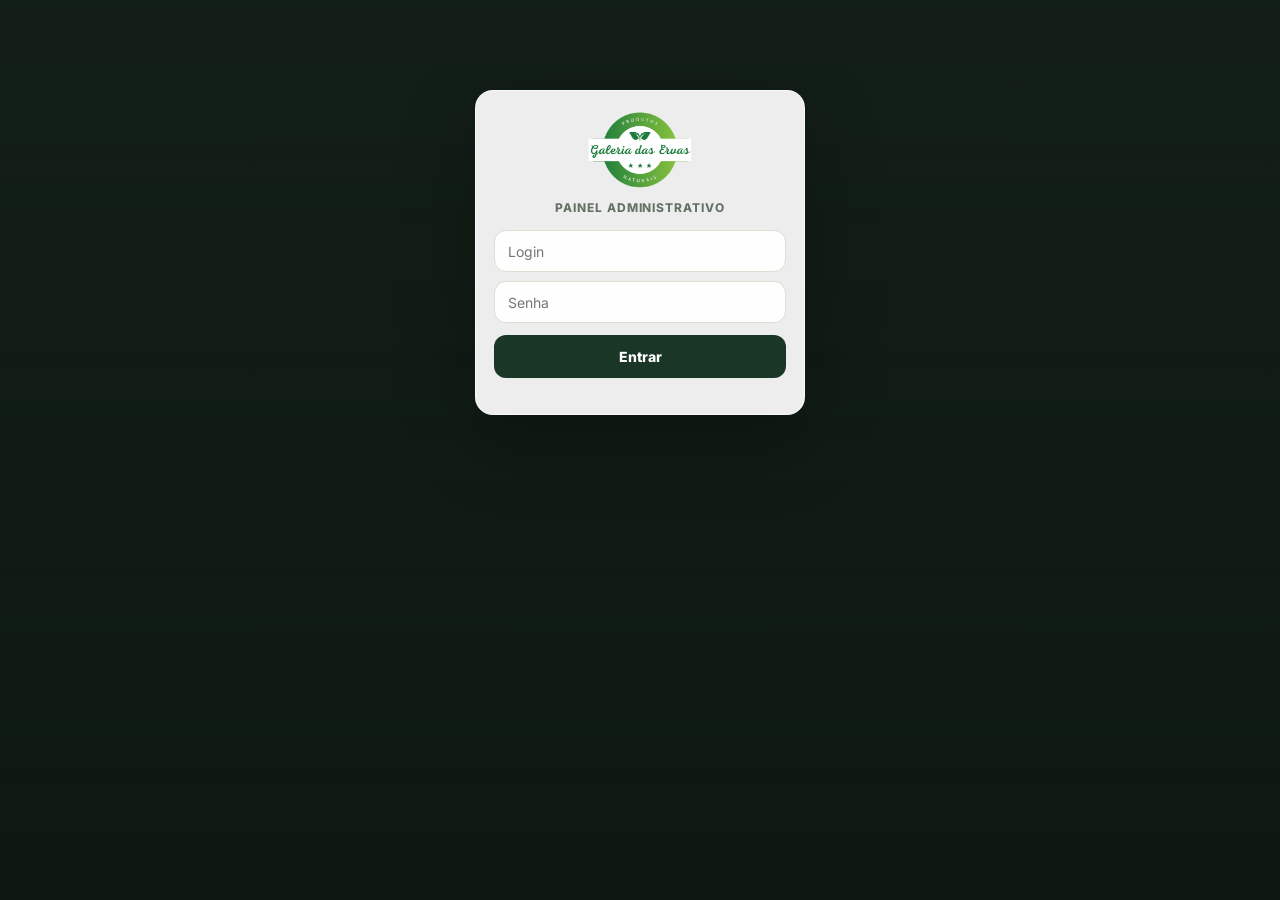
==== apps-script/Index.html @ d953ea5b "Transforma editores do painel em modais" ====
<!doctype html>
<html lang="pt-BR">
<head>
  <meta charset="utf-8">
  <meta name="viewport" content="width=device-width,initial-scale=1,viewport-fit=cover">
  <title>Painel | Galeria das Ervas</title>
  <script>
    (function(){
      var ua = navigator.userAgent || '';
      var viewport = window.visualViewport && window.visualViewport.width;
      var width = Math.min(viewport || 9999, window.outerWidth || 9999, screen.width || 9999, window.innerWidth || 9999, document.documentElement.clientWidth || 9999);
      var touch = navigator.maxTouchPoints > 0 || (window.matchMedia && window.matchMedia('(pointer: coarse)').matches);
      if (width && width < 9999) {
        document.documentElement.style.setProperty('--admin-vw', Math.floor(width) + 'px');
      }
      if (width <= 900 || touch || /Android|iPhone|iPad|iPod|Mobile/i.test(ua)) {
        document.documentElement.classList.add('mobile-admin');
      }
    })();
  </script>
  
  <style>
    @import url('https://fonts.googleapis.com/css2?family=Inter:wght@400;500;600;700;800;900&display=swap');

    :root{
      --bg:#f4f7f1;
      --surface:#ffffff;
      --surface-2:#f9fbf6;
      --ink:#17241c;
      --muted:#748071;
      --line:#e7ece2;
      --green:#98ff4d;
      --green-2:#b9ff73;
      --green-dark:#193626;
      --green-soft:#efffe4;
      --danger:#d2483f;
      --warning:#8a6418;
      --gold:#b98f23;
      --radius:26px;
      --radius-sm:18px;
      --shadow:0 22px 70px rgba(23,36,28,.08);
      --soft-shadow:0 12px 34px rgba(23,36,28,.06);
      --sidebar:248px;
    }

    *{box-sizing:border-box}
    html{scroll-behavior:smooth}
    body{
      margin:0;
      min-height:100vh;
      font-family:Inter,Arial,sans-serif;
      background:
        radial-gradient(circle at top right, rgba(152,255,77,.22), transparent 30vw),
        linear-gradient(120deg,#f7faf4 0%,#eef4eb 100%);
      color:var(--ink);
      -webkit-font-smoothing:antialiased;
    }
    button,input,textarea,select{font:inherit}
    a{color:inherit}
    .hidden{display:none!important}
    .wrap{width:min(1480px,100%);margin:0 auto;padding:20px 28px}
    .muted,.help{color:var(--muted)}
    .help{font-size:12px;line-height:1.4;margin-top:6px}
    .eyebrow{margin:0 0 6px;color:var(--muted);font-size:12px;font-weight:900;letter-spacing:.12em;text-transform:uppercase}

    .hero{
      position:sticky;
      top:0;
      z-index:40;
      background:rgba(244,247,241,.78);
      backdrop-filter:blur(18px);
      border-bottom:1px solid rgba(231,236,226,.7);
    }
    .brandbar{
      display:grid;
      grid-template-columns:var(--sidebar) 1fr;
      align-items:center;
      gap:28px;
    }
    .brand{display:flex;align-items:center;gap:14px}
    .brand-mark{
      width:132px;height:70px;display:flex;align-items:center;position:relative;
    }
    .brand-mark img{max-width:132px;max-height:70px;object-fit:contain}
    .brand-fallback{display:none;font-weight:900;color:var(--green-dark)}
    .brand p{margin:0;color:var(--muted);font-size:12px;font-weight:900;text-transform:uppercase;letter-spacing:.13em}

    .mobile-admin-nav{display:flex;justify-content:flex-end}
    .mobile-menu-toggle{
      display:none;border:0;background:var(--surface);width:48px;height:48px;border-radius:18px;
      align-items:center;justify-content:center;flex-direction:column;gap:5px;box-shadow:var(--soft-shadow);cursor:pointer;
    }
    .mobile-menu-toggle span{width:22px;height:2px;background:var(--green-dark);border-radius:99px;transition:.2s}

    .panel{
      display:grid;
      grid-template-columns:var(--sidebar) minmax(0,1fr);
      gap:28px;
      align-items:start;
    }
    .sidebar{
      position:sticky;
      top:112px;
      min-height:calc(100vh - 132px);
      background:rgba(255,255,255,.78);
      backdrop-filter:blur(18px);
      border:1px solid var(--line);
      border-radius:30px;
      padding:16px;
      box-shadow:var(--soft-shadow);
      display:flex;
      flex-direction:column;
      gap:6px;
    }
    .sidebar:before{
      content:"Menu";
      padding:10px 12px 8px;
      color:var(--muted);
      font-size:11px;
      font-weight:900;
      letter-spacing:.13em;
      text-transform:uppercase;
    }
    .tab{
      width:100%;
      border:0;
      background:transparent;
      color:#69746c;
      text-align:left;
      border-radius:999px;
      padding:14px 16px;
      cursor:pointer;
      font-weight:750;
      display:flex;
      align-items:center;
      gap:12px;
      transition:.18s ease;
    }
    .tab:before{
      content:"";
      width:22px;height:22px;border:1.5px solid currentColor;border-radius:8px;
      opacity:.72;display:block;flex:0 0 auto;
    }
    .tab:hover{background:#f5f8f1;color:var(--green-dark)}
    .tab.active{
      background:linear-gradient(135deg,var(--green),var(--green-2));
      color:#142419;
      box-shadow:0 12px 30px rgba(152,255,77,.24);
    }
    .tab small{margin-left:auto;font-size:12px;font-weight:900;opacity:.7}

    .content{min-width:0}
    .card{
      background:rgba(255,255,255,.84);
      border:1px solid var(--line);
      border-radius:var(--radius);
      padding:28px;
      box-shadow:var(--shadow);
      margin-bottom:22px;
      overflow:hidden;
    }
    #loading h2{margin:0 0 8px;font-size:26px}
    #loading p{margin:0}
    .section-head{
      display:flex;
      justify-content:space-between;
      align-items:flex-start;
      gap:20px;
      margin-bottom:22px;
    }
    .section-head h2{
      margin:0;
      font-size:30px;
      letter-spacing:-.04em;
      line-height:1;
      color:var(--ink);
      font-weight:850;
    }
    .section-head p{margin:8px 0 0;color:var(--muted);line-height:1.5;font-size:14px;max-width:620px}

    .notice{
      background:linear-gradient(135deg,var(--green-soft),#fff);
      border:1px solid #dff4cf;
      color:#35513b;
      border-radius:22px;
      padding:16px 18px;
      margin-bottom:18px;
      font-weight:650;
      line-height:1.45;
    }
    .dash{
      display:grid;
      grid-template-columns:repeat(4,minmax(0,1fr));
      gap:14px;
    }
    .metric{
      position:relative;
      background:linear-gradient(180deg,#fff,#fbfcf8);
      border:1px solid var(--line);
      border-radius:24px;
      padding:22px;
      min-height:142px;
      box-shadow:var(--soft-shadow);
      display:flex;
      flex-direction:column;
      justify-content:flex-end;
    }
    .metric:before{
      content:"";
      position:absolute;top:18px;left:18px;
      width:38px;height:38px;border-radius:14px;
      background:var(--green-soft);
      border:1px solid #d7f4c6;
    }
    .metric b{font-size:42px;line-height:1;letter-spacing:-.06em;color:var(--green-dark);font-weight:900}
    .metric span{margin-top:7px;color:var(--muted);font-size:13px;font-weight:750;text-transform:uppercase;letter-spacing:.04em}

    .btn{
      border:0;
      background:var(--green-dark);
      color:#fff;
      min-height:44px;
      border-radius:999px;
      padding:12px 18px;
      cursor:pointer;
      font-weight:800;
      text-decoration:none;
      display:inline-flex;
      align-items:center;
      justify-content:center;
      gap:8px;
      transition:.18s ease;
      white-space:nowrap;
    }
    .btn:hover{transform:translateY(-1px);box-shadow:0 12px 28px rgba(25,54,38,.18)}
    .btn.secondary{background:#eef3ea;color:var(--green-dark)}
    .btn.danger{background:#fff1ee;color:var(--danger)}
    .btn.small{min-height:36px;padding:8px 12px;font-size:12px}
    .btn[disabled]{opacity:.7;cursor:wait;transform:none;box-shadow:none}
    .actions{display:flex;gap:10px;align-items:center;flex-wrap:wrap}
    .save-area{display:grid;gap:8px;justify-items:end}
    .save-status{min-height:18px;font-size:12px;font-weight:800;color:var(--green-dark)}
    .save-status.error{color:var(--danger)}
    .btn.loading:before{
      content:"";width:14px;height:14px;border:2px solid rgba(255,255,255,.45);
      border-top-color:#fff;border-radius:50%;animation:spin .8s linear infinite;
    }
    @keyframes spin{to{transform:rotate(360deg)}}

    label{display:block;margin:0 0 7px;color:#2d3b31;font-size:13px;font-weight:800}
    .field{margin-bottom:16px}
    input,textarea,select{
      width:100%;
      border:1px solid var(--line);
      background:#fff;
      color:var(--ink);
      border-radius:17px;
      padding:13px 15px;
      outline:none;
      transition:.15s ease;
    }
    textarea{min-height:118px;resize:vertical}
    input:focus,textarea:focus,select:focus{
      border-color:#b5e69a;
      box-shadow:0 0 0 4px rgba(152,255,77,.22);
    }
    input[type=file]{padding:10px}
    .grid{display:grid;grid-template-columns:repeat(2,minmax(0,1fr));gap:16px}
    .editor{
      background:linear-gradient(180deg,#fff,#fbfcf8);
      border:1px solid var(--line);
      border-radius:24px;
      padding:22px;
      margin-bottom:18px;
      box-shadow:var(--soft-shadow);
    }
    .editor h2{margin:0 0 18px;font-size:24px;letter-spacing:-.03em}
    .preview{
      display:block;width:180px;max-height:120px;object-fit:cover;border-radius:18px;
      margin-top:10px;border:1px solid var(--line);background:#f3f6ef;
    }

    .settings-row{
      display:grid;
      grid-template-columns:minmax(180px,260px) 1fr 82px;
      gap:16px;
      align-items:center;
      padding:16px 0;
      border-top:1px solid #edf1e9;
    }
    .settings-row:first-child{border-top:0}
    .status-pill,.badge,.lead-source{
      display:inline-flex;align-items:center;gap:6px;
      background:var(--green-soft);color:var(--green-dark);
      border-radius:999px;padding:6px 10px;font-size:11px;font-weight:900;text-transform:uppercase;letter-spacing:.03em;
    }
    .badge{margin-right:6px}
    .switch{position:relative;display:inline-flex;align-items:center;width:54px;height:30px}
    .switch input{display:none}
    .slider{position:absolute;inset:0;background:#dce3d7;border-radius:999px;cursor:pointer;transition:.2s}
    .slider:before{
      content:"";position:absolute;width:24px;height:24px;left:3px;top:3px;background:#fff;border-radius:50%;
      transition:.2s;box-shadow:0 4px 14px rgba(0,0,0,.18)
    }
    .switch input:checked+.slider{background:var(--green)}
    .switch input:checked+.slider:before{transform:translateX(24px)}

    .row{
      display:grid;
      grid-template-columns:86px minmax(0,1fr) auto;
      gap:16px;
      align-items:center;
      padding:14px;
      border:1px solid var(--line);
      border-radius:22px;
      background:#fff;
      margin-bottom:12px;
      box-shadow:0 8px 20px rgba(23,36,28,.035);
    }
    .row img{
      width:86px;height:72px;object-fit:cover;border-radius:18px;background:#edf3e8;
    }
    .row h3{margin:0 0 6px;font-size:16px;font-weight:850;color:#26322a}
    .row p{margin:0;color:var(--muted);font-size:13px;line-height:1.42}

    .admin-access-panel{
      margin-top:18px;
      padding-top:20px;
      border-top:1px solid #edf1e9;
      display:grid;
      grid-template-columns:minmax(220px,300px) 1fr auto;
      gap:16px;
      align-items:start;
    }
    .admin-access-panel h3{margin:0 0 8px;font-size:18px}
    .admin-access-panel p{margin:0;color:var(--muted);font-size:13px;line-height:1.45}
    .access-pills{display:flex;gap:8px;flex-wrap:wrap;margin:12px 0}
    .access-pills button{border:0;cursor:pointer}
    .admin-access-modal{display:none;position:fixed;inset:0;z-index:200}
    .admin-access-modal[aria-hidden="false"]{display:block}
    .admin-access-backdrop{position:absolute;inset:0;background:rgba(17,30,22,.46);backdrop-filter:blur(8px)}
    .admin-access-sheet{
      position:absolute;right:24px;top:24px;bottom:24px;width:min(560px,calc(100% - 48px));
      background:#fff;border:1px solid var(--line);border-radius:30px;padding:24px;box-shadow:0 32px 90px rgba(0,0,0,.22);overflow:auto;
    }
    .admin-access-sheet-head{display:flex;justify-content:space-between;align-items:flex-start;gap:16px;margin-bottom:12px}
    .admin-access-sheet h2{margin:0;font-size:26px;letter-spacing:-.04em}
    .admin-access-actions{margin-top:14px}

    .lead-tools{
      display:grid;
      grid-template-columns:minmax(220px,1fr) 180px auto;
      gap:12px;
      align-items:center;
      margin-bottom:16px;
    }
    .lead-table-wrap{overflow:auto;border:1px solid var(--line);border-radius:22px;background:#fff}
    .lead-table{width:100%;border-collapse:collapse;min-width:740px}
    .lead-table th{
      color:var(--muted);background:#fbfcf8;text-align:left;text-transform:uppercase;
      font-size:11px;letter-spacing:.08em;padding:14px 16px;
    }
    .lead-table td{border-top:1px solid #eef2ec;padding:15px 16px;color:#273227;font-size:14px;vertical-align:middle}
    .lead-table td.email-cell{font-weight:850;color:var(--green-dark)}

    .toast{
      position:fixed;right:22px;bottom:22px;z-index:300;display:none;
      background:var(--green-dark);color:#fff;border-radius:18px;padding:14px 18px;box-shadow:var(--shadow);font-weight:750;
    }

    @media(max-width:1100px){
      :root{--sidebar:220px}
      .dash{grid-template-columns:repeat(2,minmax(0,1fr))}
      .settings-row{grid-template-columns:1fr}
      .settings-row .switch{justify-self:start}
      .admin-access-panel{grid-template-columns:1fr}
    }

    @media(max-width:820px){
      body{background:#f4f7f1}
      .wrap{padding:12px}
      .hero{box-shadow:0 12px 30px rgba(23,36,28,.08)}
      .brandbar{grid-template-columns:1fr auto;gap:10px}
      .brand-mark{width:118px;height:58px}
      .brand-mark img{max-width:118px;max-height:58px}
      .brand p{display:none}
      .mobile-menu-toggle{display:flex}
      html.menu-open .mobile-menu-toggle span:nth-child(1),
      html.mobile-admin.menu-open .mobile-menu-toggle span:nth-child(1){transform:translateY(7px) rotate(45deg)}
      html.menu-open .mobile-menu-toggle span:nth-child(2),
      html.mobile-admin.menu-open .mobile-menu-toggle span:nth-child(2){opacity:0}
      html.menu-open .mobile-menu-toggle span:nth-child(3),
      html.mobile-admin.menu-open .mobile-menu-toggle span:nth-child(3){transform:translateY(-7px) rotate(-45deg)}

      .panel{display:block;padding-top:12px}
      .sidebar{
        display:none;
        position:fixed;
        left:12px;right:12px;top:84px;
        z-index:150;
        min-height:0;
        max-height:calc(100dvh - 100px);
        overflow:auto;
        border-radius:24px;
        box-shadow:0 28px 80px rgba(23,36,28,.22);
      }
      html.menu-open .sidebar,
      html.mobile-admin.menu-open .sidebar{display:flex}
      .tab{min-height:52px;border-radius:16px}
      .card{border-radius:22px;padding:18px;margin-bottom:14px}
      .section-head{display:grid;gap:14px}
      .section-head h2{font-size:26px}
      .section-head .btn,.section-head .actions,.save-area{width:100%;justify-items:stretch}
      .dash{grid-template-columns:repeat(2,minmax(0,1fr));gap:10px}
      .metric{min-height:110px;border-radius:18px;padding:16px}
      .metric:before{width:30px;height:30px;border-radius:11px;top:14px;left:14px}
      .metric b{font-size:34px}
      .metric span{font-size:12px}
      .grid{grid-template-columns:1fr}
      .row{grid-template-columns:74px 1fr;gap:12px;border-radius:18px}
      .row img{width:74px;height:66px;border-radius:15px}
      .row .actions{grid-column:1/-1;display:grid;grid-template-columns:1fr 1fr}
      .actions{display:grid;grid-template-columns:1fr;align-items:stretch}
      .btn{width:100%;min-height:48px;border-radius:16px}
      input,textarea,select{min-height:50px;font-size:16px}
      .lead-tools{grid-template-columns:1fr}
      .lead-table{min-width:0}
      .lead-table thead{display:none}
      .lead-table,.lead-table tbody,.lead-table tr,.lead-table td{display:block;width:100%}
      .lead-table tr{padding:13px;border-bottom:1px solid #eef2ec}
      .lead-table td{border:0;padding:5px 0}
      .lead-table td:before{
        content:attr(data-label);
        display:block;
        color:var(--muted);
        font-size:11px;
        font-weight:900;
        text-transform:uppercase;
        letter-spacing:.06em;
        margin-bottom:2px;
      }
      .admin-access-sheet{left:12px;right:12px;top:auto;bottom:12px;width:auto;max-height:82dvh;border-radius:26px}
      .toast{left:12px;right:12px;bottom:12px;text-align:center}
    }

    @media(max-width:420px){
      .dash{grid-template-columns:1fr}
      .row{grid-template-columns:64px 1fr}
      .row img{width:64px;height:60px}
      .row .actions{grid-template-columns:1fr}
    }

    /* Admin responsive v4: mobile-first, cara de app e desktop so em tela larga */
    :root{
      --sidebar:292px;
      --app-pad:14px;
      --bottom-nav:154px;
    }
    body{
      background:#f3f6ef;
      font-size:18px;
      overflow-x:hidden;
      padding-bottom:calc(var(--bottom-nav) + env(safe-area-inset-bottom));
    }
    .hero{
      display:block;
      position:sticky;
      top:0;
      z-index:130;
      background:#fff;
      border-bottom:1px solid var(--line);
      box-shadow:none;
    }
    .wrap{
      width:100%;
      max-width:none;
      padding:0;
    }
    .hero .wrap{
      padding:10px 16px;
    }
    .brandbar{
      display:grid;
      grid-template-columns:1fr auto;
      gap:12px;
    }
    .brand-mark{
      width:148px;
      height:72px;
    }
    .brand-mark img{
      max-width:148px;
      max-height:72px;
    }
    .brand p{
      display:none;
    }
    .mobile-admin-nav{
      display:none;
    }
    .panel{
      display:block;
      min-height:0;
    }
    .sidebar{
      position:fixed;
      top:auto;
      left:0;
      right:0;
      bottom:0;
      width:100%;
      z-index:160;
      min-height:0;
      height:auto;
      max-height:none;
      overflow:hidden;
      background:#fff;
      border:0;
      border-top:1px solid var(--line);
      border-radius:24px 24px 0 0;
      box-shadow:0 -18px 60px rgba(23,36,28,.16);
      padding:8px 8px calc(8px + env(safe-area-inset-bottom));
      display:grid!important;
      grid-template-columns:repeat(4,calc((100% - 18px)/4))!important;
      grid-auto-rows:64px;
      gap:6px;
    }
    .sidebar:before{
      display:none;
    }
    .side-brand{
      display:none;
    }
    .side-brand .brand-mark{
      width:156px;
      height:82px;
      justify-content:center;
    }
    .side-brand .brand-mark img{
      max-width:156px;
      max-height:82px;
    }
    .tab{
      width:auto;
      min-width:0;
      min-height:60px;
      border-radius:16px;
      padding:7px 3px;
      color:#5f6a61;
      font-size:10.5px;
      font-weight:900;
      gap:4px;
      text-align:center;
      justify-content:center;
      flex-direction:column;
      line-height:1.12;
      overflow:hidden;
    }
    .tab:before{
      display:none;
    }
    .tab-icon{
      width:25px;
      height:25px;
      flex:0 0 auto;
      display:grid;
      place-items:center;
      color:currentColor;
    }
    .tab-icon svg,
    .metric-icon svg{
      width:100%;
      height:100%;
      display:block;
      stroke:currentColor;
      fill:none;
      stroke-width:1.9;
      stroke-linecap:round;
      stroke-linejoin:round;
    }
    .tab.active{
      background:var(--green);
      color:#102015;
      box-shadow:none;
    }
    .tab small{
      display:none;
    }
    .content{
      padding:var(--app-pad);
    }
    .card{
      background:#fff;
      border:1px solid var(--line);
      border-radius:18px;
      padding:18px;
      box-shadow:none;
      margin-bottom:14px;
    }
    #loading h2{font-size:30px}
    .section-head h2{
      font-size:30px;
      letter-spacing:0;
      line-height:1.05;
    }
    .section-head{
      display:grid;
      gap:16px;
      margin-bottom:18px;
    }
    .section-head p{
      font-size:17px;
      line-height:1.45;
    }
    .notice,
    .editor,
    .metric,
    .row{
      box-shadow:none;
    }
    .notice{
      padding:16px;
      font-size:16px;
      border-radius:16px;
    }
    .editor{
      border-radius:18px;
      padding:18px;
    }
    .editor h2{
      font-size:26px;
    }
    .dash{
      grid-template-columns:1fr;
      gap:10px;
    }
    .metric{
      min-height:112px;
      aspect-ratio:auto;
      border-radius:18px;
      padding:16px;
      display:grid;
      grid-template-columns:auto 1fr;
      grid-template-rows:auto auto;
      align-items:center;
      column-gap:14px;
      background:#fff;
    }
    .metric:before{
      display:none;
    }
    .metric-icon{
      grid-row:1/3;
      width:54px;
      height:54px;
      color:var(--green-dark);
      background:var(--green-soft);
      border:1px solid #d9f4c9;
      border-radius:18px;
      display:grid;
      place-items:center;
      padding:12px;
    }
    .metric b{
      color:#111;
      font-size:42px;
      letter-spacing:0;
      line-height:1;
      align-self:end;
    }
    .metric span{
      font-size:16px;
      letter-spacing:0;
      text-transform:none;
      margin:0;
      align-self:start;
    }
    .grid{
      grid-template-columns:1fr;
    }
    label{
      font-size:16px;
      margin-bottom:9px;
    }
    .help{
      font-size:14px;
    }
    input,
    textarea,
    select{
      min-height:60px;
      border-radius:16px;
      padding:17px;
      font-size:18px;
      border-color:#d8e2d2;
      background:#fff;
    }
    textarea{
      min-height:164px;
    }
    input[type=file]{
      padding:14px;
      min-height:60px;
    }
    .settings-row{
      grid-template-columns:1fr 70px;
      border:1px solid var(--line);
      border-radius:18px;
      padding:16px;
      margin-bottom:12px;
      background:#fff;
    }
    .settings-row .field{
      grid-column:1/-1;
      margin:0;
    }
    .settings-row .switch{
      grid-column:2;
      grid-row:1;
      justify-self:end;
    }
    .switch{
      width:62px;
      height:36px;
    }
    .slider:before{
      width:30px;
      height:30px;
    }
    .switch input:checked+.slider:before{
      transform:translateX(26px);
    }
    .row{
      display:grid;
      grid-template-columns:108px 1fr;
      gap:14px;
      padding:14px;
      border-radius:18px;
      align-items:start;
    }
    .row img{
      width:108px;
      height:108px;
      aspect-ratio:1/1;
      border-radius:16px;
    }
    .row h3{
      font-size:20px;
      line-height:1.18;
    }
    .row p{
      font-size:16px;
      line-height:1.4;
    }
    .row .actions{
      grid-column:1/-1;
      grid-template-columns:1fr 1fr;
    }
    .actions{
      display:grid;
      grid-template-columns:1fr;
      gap:10px;
      width:100%;
    }
    .btn{
      min-height:60px;
      border-radius:18px;
      font-size:17px;
      width:100%;
      white-space:normal;
      text-align:center;
    }
    .btn.small{
      min-height:54px;
      font-size:16px;
    }
    .save-area{
      width:100%;
      justify-items:stretch;
    }
    .admin-access-panel{
      grid-template-columns:1fr;
      gap:12px;
    }
    .access-compact{
      display:grid;
      gap:12px;
    }
    .admin-access-modal.open{
      display:block;
    }
    .modal-open{
      overflow:hidden;
    }
    .lead-tools{
      grid-template-columns:1fr;
    }
    .lead-table-wrap{
      border-radius:18px;
    }
    .lead-table{
      min-width:0;
    }
    .lead-table thead{
      display:none;
    }
    .lead-table,
    .lead-table tbody,
    .lead-table tr,
    .lead-table td{
      display:block;
      width:100%;
    }
    .lead-table tr{
      padding:15px;
      border-bottom:1px solid #eef2ec;
    }
    .lead-table td{
      border:0;
      padding:6px 0;
      font-size:16px;
    }
    .lead-table td:before{
      content:attr(data-label);
      display:block;
      color:var(--muted);
      font-size:12px;
      font-weight:900;
      text-transform:uppercase;
      letter-spacing:.06em;
      margin-bottom:3px;
    }
    .admin-access-sheet{
      left:0;
      right:0;
      top:auto;
      bottom:0;
      width:100%;
      max-height:88dvh;
      border-radius:24px 24px 0 0;
      padding:20px;
    }
    .toast{
      left:12px;
      right:12px;
      bottom:calc(var(--bottom-nav) + 12px);
      text-align:center;
    }

    @media(max-width:420px){
      .brand-mark{
        width:132px;
      }
      .content{
        padding:12px;
      }
      .card{
        padding:16px;
      }
      .tab{
        min-height:64px;
        font-size:11px;
      }
      .metric b{
        font-size:42px;
      }
      .row{
        grid-template-columns:96px 1fr;
      }
      .row img{
        width:96px;
        height:96px;
      }
      .row .actions{
        grid-template-columns:1fr;
      }
    }

    @media(min-width:560px) and (max-width:820px){
      :root{
        --bottom-nav:154px;
      }
      .sidebar{
        grid-template-columns:repeat(4,minmax(0,1fr));
      }
    }

    /* Editors de catálogo e conteúdo funcionam como janelas focadas. */
    body:has(.editor:not(.hidden)){overflow:hidden}
    body:has(.editor:not(.hidden)):before{
      content:"";position:fixed;inset:0;z-index:210;
      background:rgba(17,30,22,.48);backdrop-filter:blur(7px);
    }
    .editor.editor-modal-open{
      position:fixed;z-index:220;left:50%;top:50%;transform:translate(-50%,-50%);
      width:min(900px,calc(100vw - 36px));max-height:calc(100vh - 44px);overflow:auto;
      margin:0;padding:30px;border:1px solid #dce7d7;border-radius:28px;
      background:#fff;box-shadow:0 34px 100px rgba(0,0,0,.28);
    }
    .editor-modal-close{position:absolute;right:18px;top:18px;width:40px!important;min-height:40px!important;padding:0!important;border-radius:50%!important;font-size:20px!important}
    .editor.editor-modal-open h2{padding-right:52px}
    @media(max-width:820px){
      .editor.editor-modal-open{width:calc(100vw - 24px);max-height:calc(100dvh - 24px);padding:22px 16px;border-radius:22px}
    }

    @media(min-width:821px) and (pointer:fine){
      :root{
        --app-pad:24px;
        --bottom-nav:0px;
      }
      body{
        padding-bottom:0;
        font-size:16px;
      }
      .hero{
        display:none;
      }
      .panel{
        display:grid;
        grid-template-columns:var(--sidebar) minmax(0,1fr);
        gap:0;
        min-height:100vh;
        align-items:stretch;
      }
      .sidebar{
        position:sticky;
        top:0;
        min-height:100vh;
        height:100vh;
        overflow:auto;
        border-right:1px solid var(--line);
        border-top:0;
        border-radius:0;
        box-shadow:none;
        padding:26px 20px;
        width:auto;
        display:flex!important;
        grid-template-columns:none!important;
        flex-direction:column;
        gap:8px;
      }
      .side-brand{
        display:grid;
        gap:16px;
        margin-bottom:28px;
        justify-items:center;
      }
      .tab{
        width:100%;
        min-height:56px;
        border-radius:18px;
        padding:14px 16px;
        font-size:16px;
        gap:12px;
        text-align:left;
        justify-content:flex-start;
        flex-direction:row;
      }
      .tab-icon{
        width:25px;
        height:25px;
      }
      .tab small{
        display:inline;
        font-size:13px;
      }
      .card{
        border-radius:16px;
        padding:26px;
      }
      .section-head{
        display:flex;
      }
      .section-head h2{
        font-size:32px;
      }
      .section-head p{
        font-size:14px;
      }
      .dash{
        grid-template-columns:repeat(4,minmax(0,1fr));
        gap:16px;
      }
      .metric{
        min-height:168px;
        aspect-ratio:auto;
        padding:20px;
      }
      .metric-icon{
        width:42px;
        height:42px;
        border-radius:14px;
        padding:9px;
      }
      .metric b{
        font-size:46px;
      }
      .metric span{
        font-size:14px;
      }
      .grid{
        grid-template-columns:repeat(2,minmax(0,1fr));
      }
      label{
        font-size:13px;
      }
      .help{
        font-size:12px;
      }
      input,
      textarea,
      select{
        min-height:0;
        border-radius:17px;
        padding:13px 15px;
        font-size:inherit;
      }
      textarea{
        min-height:118px;
      }
      .settings-row{
        grid-template-columns:minmax(180px,260px) 1fr 82px;
        border:0;
        border-top:1px solid #edf1e9;
        border-radius:0;
        padding:16px 0;
        margin-bottom:0;
      }
      .settings-row .field,
      .settings-row .switch{
        grid-column:auto;
        grid-row:auto;
      }
      .switch{
        width:54px;
        height:30px;
      }
      .slider:before{
        width:24px;
        height:24px;
      }
      .switch input:checked+.slider:before{
        transform:translateX(24px);
      }
      .row{
        grid-template-columns:86px minmax(0,1fr) auto;
        align-items:center;
        padding:14px;
      }
      .row img{
        width:86px;
        height:72px;
        aspect-ratio:auto;
      }
      .row h3{
        font-size:16px;
      }
      .row p{
        font-size:13px;
      }
      .row .actions{
        grid-column:auto;
        display:flex;
        grid-template-columns:none;
      }
      .actions{
        display:flex;
        width:auto;
      }
      .btn{
        min-height:44px;
        border-radius:999px;
        font-size:inherit;
        width:auto;
        white-space:nowrap;
      }
      .btn.small{
        min-height:36px;
        font-size:12px;
      }
      .save-area{
        width:auto;
      }
      .admin-access-panel{
        grid-template-columns:1fr auto;
        align-items:center;
      }
      .access-compact{
        display:contents;
      }
      .lead-tools{
        grid-template-columns:minmax(220px,1fr) 180px auto;
      }
      .lead-table{
        display:table;
        min-width:740px;
      }
      .lead-table thead{
        display:table-header-group;
      }
      .lead-table tbody{
        display:table-row-group;
      }
      .lead-table tr{
        display:table-row;
        padding:0;
        border-bottom:0;
      }
      .lead-table td{
        display:table-cell;
        width:auto;
        border-top:1px solid #eef2ec;
        padding:15px 16px;
        font-size:14px;
      }
      .lead-table td:before{
        display:none;
      }
      .admin-access-sheet{
        left:auto;
        right:24px;
        top:24px;
        bottom:24px;
        width:min(560px,calc(100% - 48px));
        max-height:none;
        border-radius:30px;
        padding:24px;
      }
      .toast{
        left:auto;
        right:22px;
        bottom:22px;
        text-align:left;
      }
    }

    @media(min-width:821px) and (max-width:1180px) and (pointer:fine){
      :root{--sidebar:260px}
      .dash{grid-template-columns:repeat(2,minmax(0,1fr))}
    }

    /* Apps Script e navegadores dentro do WhatsApp podem informar uma largura
       maior que a tela. No toque, a classe mobile-admin manda no layout. */
    html.mobile-admin{
      --app-pad:14px;
      --bottom-nav:252px;
    }
    html.mobile-admin,
    html.mobile-admin body{
      max-width:none!important;
      min-width:0!important;
    }
    html.mobile-admin body{
      width:100%;
      max-width:100%!important;
      overflow-x:hidden;
      font-size:19px;
      padding-bottom:calc(var(--bottom-nav) + env(safe-area-inset-bottom));
      background:#f4f7f1;
    }
    html.mobile-admin .hero{
      display:block!important;
      position:sticky;
      top:0;
      z-index:130;
      width:100%;
      max-width:100%!important;
      background:#fff;
      border-bottom:1px solid var(--line);
      box-shadow:none;
    }
    html.mobile-admin .hero .wrap{
      padding:10px 16px;
    }
    html.mobile-admin .brandbar{
      display:flex;
      align-items:center;
      justify-content:flex-start;
      min-height:78px;
    }
    html.mobile-admin .brand-mark{
      width:154px;
      height:72px;
    }
    html.mobile-admin .brand-mark img{
      max-width:154px;
      max-height:72px;
    }
    html.mobile-admin .mobile-admin-nav{
      display:none!important;
    }
    html.mobile-admin .wrap{
      width:100%;
      max-width:100%!important;
      padding:0;
    }
    html.mobile-admin .panel{
      display:block!important;
      min-height:0;
      padding-top:0;
    }
    html.mobile-admin .content{
      width:100%;
      max-width:none!important;
      margin:0!important;
      padding:var(--app-pad);
    }
    html.mobile-admin .card{
      width:100%;
      border-radius:20px;
      padding:18px;
      margin:0 0 14px;
      box-shadow:none;
      overflow:hidden;
    }
    html.mobile-admin .section-head{
      display:grid;
      gap:12px;
      margin-bottom:16px;
    }
    html.mobile-admin .section-head h2{
      font-size:32px;
      line-height:1.06;
    }
    html.mobile-admin .section-head p{
      font-size:18px;
      line-height:1.42;
    }
    html.mobile-admin .eyebrow{
      font-size:12px;
      letter-spacing:.1em;
    }
    html.mobile-admin .dash{
      grid-template-columns:1fr!important;
      gap:10px;
    }
    html.mobile-admin .metric{
      aspect-ratio:auto!important;
      min-height:122px;
      display:grid;
      grid-template-columns:auto 1fr;
      grid-template-rows:auto auto;
      align-items:center;
      column-gap:14px;
      padding:18px;
      border-radius:18px;
    }
    html.mobile-admin .metric-icon{
      grid-row:1/3;
      width:52px;
      height:52px;
      border-radius:17px;
      padding:12px;
    }
    html.mobile-admin .metric b{
      font-size:42px;
      line-height:1;
      align-self:end;
    }
    html.mobile-admin .metric span{
      font-size:16px;
      align-self:start;
    }
    html.mobile-admin .sidebar{
      position:fixed!important;
      top:auto!important;
      left:0!important;
      right:0!important;
      bottom:0!important;
      z-index:160;
      width:auto!important;
      max-width:none!important;
      min-height:0!important;
      height:auto!important;
      max-height:none!important;
      display:grid!important;
      grid-template-columns:repeat(3,minmax(0,1fr))!important;
      grid-auto-rows:72px;
      gap:8px;
      overflow:hidden!important;
      padding:10px 10px calc(10px + env(safe-area-inset-bottom))!important;
      border:0!important;
      border-top:1px solid var(--line)!important;
      border-radius:24px 24px 0 0!important;
      background:#fff!important;
      box-shadow:0 -16px 48px rgba(23,36,28,.18)!important;
    }
    html.mobile-admin .side-brand,
    html.mobile-admin .sidebar:before{
      display:none!important;
    }
    html.mobile-admin .tab{
      width:100%!important;
      min-width:0;
      min-height:68px;
      padding:8px 6px;
      border-radius:18px;
      display:flex;
      flex-direction:column;
      align-items:center;
      justify-content:center;
      gap:6px;
      text-align:center;
      font-size:12.5px;
      line-height:1.1;
      font-weight:900;
      white-space:normal;
      overflow:hidden;
    }
    html.mobile-admin .tab-icon{
      width:27px;
      height:27px;
    }
    html.mobile-admin .tab small{
      display:none!important;
    }
    html.mobile-admin .notice{
      padding:14px;
      border-radius:15px;
      font-size:14px;
      line-height:1.38;
    }
    html.mobile-admin .btn{
      width:100%;
      min-height:60px;
      border-radius:17px;
      font-size:17px;
      white-space:normal;
    }
    html.mobile-admin input,
    html.mobile-admin textarea,
    html.mobile-admin select{
      min-height:56px;
      padding:14px;
      border-radius:15px;
      font-size:18px;
    }
    html.mobile-admin textarea{
      min-height:144px;
    }
    html.mobile-admin .settings-row{
      grid-template-columns:1fr 62px!important;
      gap:8px 12px;
      padding:14px;
      border:1px solid var(--line);
      border-radius:17px;
      margin-bottom:10px;
      background:#fff;
    }
    html.mobile-admin .settings-row .field{
      grid-column:1/-1;
      margin:0;
    }
    html.mobile-admin .settings-row .switch{
      grid-column:2;
      grid-row:1;
      justify-self:end;
    }
    html.mobile-admin .settings-row label{
      font-size:19px;
      line-height:1.15;
    }
    html.mobile-admin .status-pill,
    html.mobile-admin .badge,
    html.mobile-admin .lead-source{
      font-size:10px;
      padding:5px 8px;
    }
    html.mobile-admin .row{
      grid-template-columns:104px minmax(0,1fr);
      gap:12px;
      padding:14px;
      border-radius:18px;
      align-items:start;
    }
    html.mobile-admin .row img{
      width:104px;
      height:104px;
      border-radius:16px;
    }
    html.mobile-admin .row h3{
      font-size:20px;
      line-height:1.16;
    }
    html.mobile-admin .row p{
      font-size:16px;
    }
    html.mobile-admin .row .actions{
      grid-column:1/-1;
      display:grid;
      grid-template-columns:1fr 1fr;
      gap:8px;
    }
    html.mobile-admin .lead-table{
      min-width:0;
    }

    @media(max-width:420px){
      html.mobile-admin{
        --app-pad:10px;
        --bottom-nav:252px;
      }
      html.mobile-admin .sidebar{
        grid-template-columns:repeat(3,minmax(0,1fr))!important;
        grid-auto-rows:72px;
      }
      html.mobile-admin .tab{
        min-height:68px;
        font-size:11.5px;
        padding:8px 4px;
      }
      html.mobile-admin .tab-icon{
        width:26px;
        height:26px;
      }
      html.mobile-admin .section-head h2{
        font-size:29px;
      }
      html.mobile-admin .row{
        grid-template-columns:88px minmax(0,1fr);
      }
      html.mobile-admin .row img{
        width:88px;
        height:88px;
      }
      html.mobile-admin .row .actions{
        grid-template-columns:1fr;
      }
    }

    body.login-active{
      min-height:100dvh;
      padding-bottom:0;
      overflow:hidden;
      background:#17241c;
    }
    body.login-active .hero,
    body.login-active .panel{
      display:none!important;
    }
    .login-screen{
      position:fixed;
      inset:0;
      z-index:1000;
      display:none;
      min-height:100dvh;
      padding:clamp(34px,10vh,92px) 18px 18px;
      align-items:flex-start;
      justify-content:center;
      overflow:auto;
      background:
        linear-gradient(180deg,rgba(8,18,12,.28),rgba(8,18,12,.64)),
        url('https://drive.google.com/thumbnail?id=1laReDaS8wgYaarAnOqcLRCq7EJAwIsXC&sz=w2400') center/cover no-repeat;
    }
    body.login-active .login-screen{
      display:flex;
    }
    .login-screen.loading-tea{
      overflow:hidden;
    }
    .login-screen.login-exit{
      animation:loginImageDown 2.8s cubic-bezier(.36,.01,.18,1) forwards;
    }
    .login-card{
      width:min(330px,100%);
      background:rgba(255,255,255,.92);
      border:1px solid rgba(255,255,255,.7);
      border-radius:18px;
      padding:18px;
      box-shadow:0 26px 80px rgba(0,0,0,.24);
      backdrop-filter:blur(18px);
      opacity:0;
      transform:scale(.18);
      transform-origin:center;
      animation:loginCardExpand 1.95s cubic-bezier(.19,1,.22,1) .72s forwards;
      transition:padding .35s ease, width .35s ease;
      will-change:transform,opacity,filter;
    }
    .login-card.login-submitting{
      animation:loginCardCollapse 1.75s cubic-bezier(.32,0,.67,0) forwards;
      pointer-events:none;
    }
    .login-card.login-submitting .login-logo,
    .login-card.login-submitting .login-fields,
    .login-card.login-submitting .login-card-copy{
      animation:loginContentFade .18s ease forwards;
    }
    .login-logo{
      display:flex;
      justify-content:center;
      margin-bottom:8px;
    }
    .login-logo .brand-mark{
      justify-content:center;
      width:172px;
      height:82px;
    }
    .login-logo .brand-mark img{
      max-width:172px;
      max-height:82px;
    }
    .login-card h1{
      margin:0;
      font-size:19px;
      line-height:1.05;
      text-align:center;
      color:var(--green-dark);
      letter-spacing:0;
    }
    .login-card p{
      margin:4px 0 14px;
      color:#627064;
      text-align:center;
      line-height:1.45;
      font-size:12px;
      font-weight:750;
      text-transform:uppercase;
      letter-spacing:.08em;
    }
    .login-card .field{
      margin-bottom:9px;
    }
    .login-card label{
      display:none;
    }
    .login-card input{
      min-height:42px;
      border-radius:12px;
      background:rgba(255,255,255,.95);
      padding:10px 13px;
      font-size:14px;
    }
    .login-card .btn{
      width:100%;
      min-height:43px;
      border-radius:12px;
      margin-top:3px;
      font-size:14px;
    }
    .tea-loader{
      position:relative;
      height:390px;
      margin-top:2px;
      display:none;
      place-items:center;
    }
    .login-card.tea-loading .tea-loader{
      display:grid;
    }
    .login-card.tea-loading .login-logo,
    .login-card.tea-loading .login-fields,
    .login-card.tea-loading .login-card-copy{
      display:none;
    }
    .login-card.tea-loading{
      width:min(520px,100%);
      padding:0;
      background:transparent;
      border:0;
      box-shadow:none;
      backdrop-filter:none;
      opacity:1;
      transform:none;
      animation:none;
    }
    .login-card.tea-loading #loginStatus{
      display:none;
    }
    .tea-stage{
      position:absolute;
      left:50%;
      top:50%;
      width:420px;
      height:282px;
      transform:translate(-50%,-50%);
      animation:teaCupArrive 1s cubic-bezier(.2,.9,.2,1.1) both;
    }
    .tea-stage:after{
      content:"";
      position:absolute;
      left:50%;
      bottom:18px;
      width:58%;
      height:30px;
      border-radius:50%;
      background:rgba(18,20,12,.34);
      filter:blur(18px);
      transform:translateX(-50%);
      z-index:-1;
    }
    .tea-cup-img{
      position:absolute;
      inset:0;
      width:100%;
      height:100%;
      object-fit:contain;
      filter:drop-shadow(0 24px 28px rgba(34,24,12,.22));
    }
    .steam{
      position:absolute;
      left:50%;
      bottom:72%;
      width:10px;
      height:74px;
      border-radius:50%;
      border-left:3px solid rgba(255,255,255,.92);
      filter:blur(.2px);
      opacity:0;
      transform-origin:bottom;
      animation:steamRise 2.35s ease-in-out infinite;
    }
    .steam:nth-child(2){
      margin-left:-42px;
      animation-delay:.18s;
      transform:scaleX(-1);
    }
    .steam:nth-child(3){
      margin-left:-6px;
      height:92px;
      animation-delay:.42s;
    }
    .steam:nth-child(4){
      margin-left:36px;
      animation-delay:.72s;
    }
    .login-exit .tea-stage,
    .login-exit .login-card{
      animation:teaCupDissolve 1.45s ease forwards;
    }
    .panel-entering .sidebar .tab{
      animation:menuItemBounceLeft 1.65s cubic-bezier(.2,.88,.14,1.16) both;
    }
    .panel-entering .sidebar .tab:nth-of-type(2){animation-delay:.12s}
    .panel-entering .sidebar .tab:nth-of-type(3){animation-delay:.24s}
    .panel-entering .sidebar .tab:nth-of-type(4){animation-delay:.36s}
    .panel-entering .sidebar .tab:nth-of-type(5){animation-delay:.48s}
    .panel-entering .sidebar .tab:nth-of-type(6){animation-delay:.60s}
    .panel-entering .sidebar .tab:nth-of-type(7){animation-delay:.72s}
    .panel-entering .content{
      animation:panelFadeIn 1.2s ease .45s both;
    }
    .panel-entering .metric{
      animation:metricPop 1.35s cubic-bezier(.16,.95,.2,1.12) both;
    }
    .panel-entering .metric:nth-child(2){animation-delay:.22s}
    .panel-entering .metric:nth-child(3){animation-delay:.38s}
    .panel-entering .metric:nth-child(4){animation-delay:.54s}
    .metric-icon{
      position:relative;
      overflow:hidden;
      background:linear-gradient(145deg,#f1ffe9,#fff8ea);
      border-color:#cdeeb9;
      color:#183924;
    }
    .metric-icon:after{
      content:"";
      position:absolute;
      inset:8px;
      border-radius:12px;
      background:rgba(255,255,255,.38);
      transform:rotate(-12deg);
      pointer-events:none;
    }
    .metric-icon svg{
      position:relative;
      z-index:1;
      stroke-width:2.2;
    }
    @keyframes teaCupArrive{
      from{opacity:0;transform:translate(-50%,-43%) scale(.86)}
      to{opacity:1;transform:translate(-50%,-50%) scale(1)}
    }
    @keyframes loginCardExpand{
      0%{opacity:0;transform:scale(.18);filter:blur(8px)}
      54%{opacity:1;transform:scale(1.035);filter:blur(0)}
      72%{transform:scale(.985)}
      100%{opacity:1;transform:scale(1);filter:blur(0)}
    }
    @keyframes loginCardCollapse{
      0%{opacity:1;transform:scale(1);filter:blur(0)}
      28%{transform:scale(.985)}
      46%{opacity:1;transform:scale(1.035);filter:blur(0)}
      100%{opacity:0;transform:scale(.18);filter:blur(8px)}
    }
    @keyframes loginContentFade{
      to{opacity:0;transform:scale(.98)}
    }
    @keyframes steamRise{
      0%{opacity:0;transform:translateY(22px) scale(.72) rotate(-8deg)}
      22%{opacity:.9}
      100%{opacity:0;transform:translateY(-58px) scale(1.38) rotate(12deg)}
    }
    @keyframes teaCupDissolve{
      to{opacity:0;filter:blur(8px)}
    }
    @keyframes loginImageDown{
      to{opacity:0}
    }
    @keyframes menuItemBounceLeft{
      0%{opacity:0;transform:translateX(-120px)}
      56%{opacity:1;transform:translateX(14px)}
      78%{transform:translateX(-8px)}
      100%{opacity:1;transform:translateX(0)}
    }
    @keyframes panelFadeIn{
      from{opacity:0;transform:translateY(18px)}
      to{opacity:1;transform:translateY(0)}
    }
    @keyframes metricPop{
      0%{opacity:0;transform:translateY(24px) scale(.92)}
      68%{opacity:1;transform:translateY(-5px) scale(1.035)}
      100%{opacity:1;transform:translateY(0) scale(1)}
    }

    @media(max-width:520px){
      .login-screen{
        padding:calc(env(safe-area-inset-top) + clamp(10px,3vh,28px)) 18px 18px;
        align-items:flex-start;
      }
      .login-card{
        width:min(310px,100%);
        padding:16px;
      }
      .tea-stage{
        top:36%;
        width:min(360px,94vw);
        height:242px;
      }
    }
  </style>

</head>
<body class="login-active">
  <section id="loginScreen" class="login-screen" aria-label="Login do painel">
    <form id="loginCard" class="login-card" onsubmit="handleLogin(event)">
      <div class="login-logo">
        <div class="brand-mark">
          <img data-brand-logo alt="Galeria das Ervas" loading="eager" decoding="async">
          <span class="brand-fallback">Galeria das Ervas</span>
        </div>
      </div>
      <div class="login-card-copy">
        <p>Painel administrativo</p>
      </div>
      <div class="login-fields">
        <div class="field">
          <label for="adminLogin">Login</label>
          <input id="adminLogin" autocomplete="username" placeholder="Login">
        </div>
        <div class="field">
          <label for="adminPassword">Senha</label>
          <input id="adminPassword" type="password" autocomplete="current-password" placeholder="Senha">
        </div>
        <button id="loginButton" class="btn" type="submit">Entrar</button>
      </div>
      <div class="tea-loader" aria-hidden="true">
        <div class="tea-stage">
          <span class="steam"></span>
          <span class="steam"></span>
          <span class="steam"></span>
          <span class="steam"></span>
          <img class="tea-cup-img" src="https://drive.google.com/thumbnail?id=1ayy2xLmwfvIhVykWNmkOGzrotBbBeliD&sz=w1200" alt="">
        </div>
      </div>
      <div id="loginStatus" class="save-status" aria-live="polite"></div>
    </form>
  </section>
  <header class="hero">
    <div class="wrap brandbar">
      <div class="brand">
        <div class="brand-mark">
          <img data-brand-logo alt="Galeria das Ervas" loading="eager" decoding="async">
          <span class="brand-fallback">Galeria das Ervas</span>
        </div>
      </div>
      <div class="mobile-admin-nav">
        <button class="mobile-menu-toggle" type="button" aria-label="Abrir menu" aria-expanded="false" onclick="toggleMobileMenu()">
          <span></span><span></span><span></span>
        </button>
      </div>
    </div>
  </header>

  <main class="wrap panel">
    <aside class="sidebar" aria-label="Navegação do painel">
      <div class="side-brand">
        <div class="brand-mark">
          <img data-brand-logo alt="Galeria das Ervas" loading="eager" decoding="async">
          <span class="brand-fallback">Galeria das Ervas</span>
        </div>
        </div>
      <button class="tab active" data-tab="dashboard"><span class="tab-icon"><svg viewBox="0 0 24 24" aria-hidden="true"><path d="M4 10.5 12 4l8 6.5"/><path d="M6.5 10v9h11v-9"/><path d="M10 19v-5h4v5"/></svg></span>Visão geral</button>
      <button class="tab" data-tab="settings"><span class="tab-icon"><svg viewBox="0 0 24 24" aria-hidden="true"><path d="M5 7h14"/><path d="M5 12h14"/><path d="M5 17h14"/><path d="M9 7v0"/><path d="M15 12v0"/><path d="M11 17v0"/></svg></span>Dados gerais</button>
      <button class="tab" data-tab="products"><span class="tab-icon"><svg viewBox="0 0 24 24" aria-hidden="true"><path d="M7 8h10l1 11H6L7 8Z"/><path d="M9 8a3 3 0 0 1 6 0"/><path d="M9 13h6"/></svg></span>Produtos <small id="countProducts"></small></button>
      <button class="tab" data-tab="posts"><span class="tab-icon"><svg viewBox="0 0 24 24" aria-hidden="true"><path d="M6 4h9l3 3v13H6z"/><path d="M14 4v4h4"/><path d="M9 12h6"/><path d="M9 16h4"/></svg></span>Blog <small id="countPosts"></small></button>
      <button class="tab" data-tab="testimonials"><span class="tab-icon"><svg viewBox="0 0 24 24" aria-hidden="true"><path d="M7 8h10"/><path d="M7 12h7"/><path d="M6 4h12a2 2 0 0 1 2 2v9a2 2 0 0 1-2 2h-5l-4 3v-3H6a2 2 0 0 1-2-2V6a2 2 0 0 1 2-2Z"/></svg></span>Depoimentos</button>
      <button class="tab" data-tab="categories"><span class="tab-icon"><svg viewBox="0 0 24 24" aria-hidden="true"><path d="M5 5h6v6H5z"/><path d="M13 5h6v6h-6z"/><path d="M5 13h6v6H5z"/><path d="M13 13h6v6h-6z"/></svg></span>Categorias</button>
      <button class="tab" data-tab="subscriptions"><span class="tab-icon"><svg viewBox="0 0 24 24" aria-hidden="true"><path d="M4 7h16v11H4z"/><path d="m4 8 8 6 8-6"/><path d="M8 5h8"/></svg></span>Inscrições <small id="countSubscriptions"></small></button>
    </aside>

    <section class="content">
      <div id="loading" class="card">
        <h2>Carregando painel...</h2>
        <p class="muted">Aguarde enquanto buscamos os dados da planilha.</p>
      </div>

      <div id="app" class="hidden">
        <section data-view="dashboard" class="view card">
          <div class="section-head">
            <div>
              <p class="eyebrow">Galeria das Ervas</p>
              <h2>Visão geral</h2>
            </div>
          </div>
          <div class="dash">
            <div class="metric"><span class="metric-icon"><svg viewBox="0 0 24 24" aria-hidden="true"><path d="M7 8h10l1 11H6L7 8Z"/><path d="M9 8a3 3 0 0 1 6 0"/><path d="M9 13h6"/></svg></span><b id="mProducts">0</b><span>produtos</span></div>
            <div class="metric"><span class="metric-icon"><svg viewBox="0 0 24 24" aria-hidden="true"><path d="M6 4h9l3 3v13H6z"/><path d="M14 4v4h4"/><path d="M9 12h6"/><path d="M9 16h4"/></svg></span><b id="mPosts">0</b><span>artigos</span></div>
            <div class="metric"><span class="metric-icon"><svg viewBox="0 0 24 24" aria-hidden="true"><path d="M7 8h10"/><path d="M7 12h7"/><path d="M6 4h12a2 2 0 0 1 2 2v9a2 2 0 0 1-2 2h-5l-4 3v-3H6a2 2 0 0 1-2-2V6a2 2 0 0 1 2-2Z"/></svg></span><b id="mTestimonials">0</b><span>depoimentos</span></div>
            <div class="metric"><span class="metric-icon"><svg viewBox="0 0 24 24" aria-hidden="true"><path d="M4 7h16v11H4z"/><path d="m4 8 8 6 8-6"/><path d="M8 5h8"/></svg></span><b id="mSubscriptions">0</b><span>inscrições</span></div>
          </div>
          <div id="adminAccessPanel" class="admin-access-panel"></div>
        </section>

        <section data-view="settings" class="view card hidden">
          <div class="section-head">
            <div>
              <p class="eyebrow">Configurações</p>
              <h2>Dados gerais</h2>
              <p>Telefone, e-mail, endereço, redes sociais, logo e banner.</p>
            </div>
            <div class="save-area">
              <button id="settingsSaveBtn" class="btn" onclick="saveSettingsUI()">Salvar dados gerais</button>
              <div id="settingsSaveStatus" class="save-status" aria-live="polite"></div>
            </div>
          </div>
          <div class="notice">Quando um item estiver desativado, ele deve sumir de todas as áreas públicas do site onde aparecer. Exceção: o WhatsApp continua disponível na seleção/cesta para iniciar a conversa, mesmo com os demais atalhos ocultos.</div>
          <div id="settingsForm"></div>
        </section>

        <section data-view="products" class="view card hidden">
          <div class="section-head">
            <div>
              <p class="eyebrow">Catálogo</p>
              <h2>Produtos</h2>
              <p>Cadastre, edite, destaque ou oculte produtos do site.</p>
            </div>
            <button class="btn" onclick="newProduct()">Novo produto</button>
          </div>
          <div id="productEditor" class="editor hidden"></div>
          <div id="productsList"></div>
        </section>

        <section data-view="posts" class="view card hidden">
          <div class="section-head">
            <div>
              <p class="eyebrow">Conteúdo</p>
              <h2>Blog</h2>
              <p>Crie artigos com imagem de capa, resumo e texto completo.</p>
            </div>
            <button class="btn" onclick="newPost()">Novo artigo</button>
          </div>
          <div id="postEditor" class="editor hidden"></div>
          <div id="postsList"></div>
        </section>

        <section data-view="testimonials" class="view card hidden">
          <div class="section-head">
            <div>
              <p class="eyebrow">Prova social</p>
              <h2>Depoimentos</h2>
              <p>Edite nomes, fotos e textos dos clientes.</p>
            </div>
            <button class="btn" onclick="newTestimonial()">Novo depoimento</button>
          </div>
          <div id="testimonialEditor" class="editor hidden"></div>
          <div id="testimonialsList"></div>
        </section>

        <section data-view="categories" class="view card hidden">
          <div class="section-head">
            <div>
              <p class="eyebrow">Organização</p>
              <h2>Categorias</h2>
              <p>Organize os grupos de produtos que aparecem no site.</p>
            </div>
            <button class="btn" onclick="newCategory()">Nova categoria</button>
          </div>
          <div id="categoryEditor" class="editor hidden"></div>
          <div id="categoriesList"></div>
        </section>

        <section data-view="subscriptions" class="view card hidden">
          <div class="section-head">
            <div>
              <p class="eyebrow">Leads</p>
              <h2>Inscrições</h2>
              <p>E-mails cadastrados para receber novidades, promoções e dicas.</p>
            </div>
            <div class="actions">
              <button class="btn secondary" onclick="copySubscriptionEmails()">Copiar e-mails</button>
              <button class="btn" onclick="downloadSubscriptionsCsv()">Baixar CSV</button>
            </div>
          </div>
          <div class="lead-tools">
            <input id="subscriptionSearch" placeholder="Buscar e-mail, origem ou data" oninput="renderSubscriptions()">
            <select id="subscriptionSource" onchange="renderSubscriptions()">
              <option value="all">Todas</option>
              <option value="newsletter">Newsletter</option>
            </select>
            <button class="btn secondary" onclick="init()">Atualizar</button>
          </div>
          <div id="subscriptionsList"></div>
        </section>
      </div>
    </section>
  </main>

  <div id="toast" class="toast"></div>

  <div id="adminAccessModal" class="admin-access-modal" aria-hidden="true">
    <div class="admin-access-backdrop" onclick="closeAdminAccessModal()"></div>
    <div class="admin-access-sheet" role="dialog" aria-modal="true" aria-labelledby="adminAccessTitle">
      <div class="admin-access-sheet-head">
        <div>
          <p class="eyebrow">Painel admin</p>
          <h2 id="adminAccessTitle">Acessos do painel</h2>
        </div>
        <button class="btn secondary small" type="button" onclick="closeAdminAccessModal()">Fechar</button>
      </div>
      <p class="muted">Adicione, revise ou revogue os e-mails autorizados a entrar no painel.</p>
      <div class="field">
        <label>E-mails autorizados</label>
        <textarea id="adminAccessEmails" placeholder="voce@gmail.com, cliente@gmail.com"></textarea>
        <div class="help">Separe por vírgula, espaço ou quebra de linha.</div>
      </div>
      <div class="access-pills" id="adminAccessChips"></div>
      <div class="actions admin-access-actions">
        <button class="btn secondary" type="button" onclick="renderAdminAccessChips()">Atualizar lista</button>
        <button id="adminAccessSaveBtn" class="btn" type="button" onclick="saveAdminAccessUI()">Salvar acessos</button>
      </div>
      <div id="adminAccessSaveStatus" class="save-status" aria-live="polite"></div>
    </div>
  </div>

<script>
const $=(s,r=document)=>r.querySelector(s), $$=(s,r=document)=>[...r.querySelectorAll(s)]; let DB=null;
function setupMobileMode(){
  const isMobile=()=>{
    const widths=[window.outerWidth,window.innerWidth,document.documentElement.clientWidth,screen.width,window.visualViewport&&window.visualViewport.width].filter(Boolean);
    const minWidth=Math.min(...widths);
    const touch=navigator.maxTouchPoints>0||(window.matchMedia&&window.matchMedia('(pointer: coarse)').matches);
    return minWidth<=900||touch||/Android|iPhone|iPad|iPod|Mobile/i.test(navigator.userAgent);
  };
  const apply=()=>{
    const widths=[window.outerWidth,window.innerWidth,document.documentElement.clientWidth,screen.width,window.visualViewport&&window.visualViewport.width].filter(Boolean);
    const minWidth=Math.floor(Math.min(...widths));
    if(Number.isFinite(minWidth)) document.documentElement.style.setProperty('--admin-vw',minWidth+'px');
    const mobile=isMobile();
    document.documentElement.classList.toggle('mobile-admin',mobile);
    if(!mobile) setMobileMenu(false);
  };
  apply();
  addEventListener('resize',apply,{passive:true});
  if(window.visualViewport) visualViewport.addEventListener('resize',apply,{passive:true});
}
setupMobileMode();
const BRAND_LOGO='[data-uri]';
function applyBrandLogo(){ document.querySelectorAll('[data-brand-logo]').forEach(el=>{ el.src=BRAND_LOGO; }); }
if(document.readyState==='loading'){ document.addEventListener('DOMContentLoaded',applyBrandLogo); } else { applyBrandLogo(); }
function setMobileMenu(open){ document.documentElement.classList.toggle('menu-open',open); const btn=$('.mobile-menu-toggle'); if(btn) btn.setAttribute('aria-expanded',open?'true':'false'); }
function toggleMobileMenu(){ setMobileMenu(!document.documentElement.classList.contains('menu-open')); }
document.addEventListener('click',e=>{
  if(!document.documentElement.classList.contains('menu-open')) return;
  const toggle=e.target.closest('.mobile-menu-toggle');
  const sidebar=e.target.closest('.sidebar');
  if(toggle||sidebar) return;
  setMobileMenu(false);
});
document.addEventListener('keydown',e=>{ if(e.key==='Escape') setMobileMenu(false); });
function toast(msg){const t=$('#toast');t.textContent=msg;t.style.display='block';setTimeout(()=>t.style.display='none',3200)}
function handleLogin(e){
  e.preventDefault();
  const screen=$('#loginScreen'), card=$('#loginCard'), btn=$('#loginButton'), status=$('#loginStatus');
  if(card) card.classList.add('login-submitting');
  if(btn) btn.disabled=true;
  if(status) status.textContent='';
  setTimeout(()=>{
   if(screen) screen.classList.add('loading-tea');
   if(card) card.classList.remove('login-submitting');
   if(card) card.classList.add('tea-loading');
  },780);
  init({deferReveal:true,minDelay:5200});
}
function init(options={}){
 const deferReveal=!!options.deferReveal;
 const minDelay=Number(options.minDelay)||0;
 const started=performance.now();
 const loading=$('#loading');
 if(loading&&!deferReveal){loading.classList.remove('hidden');loading.innerHTML='<h2>Carregando painel...</h2><p class="muted">Aguarde enquanto buscamos os dados da planilha.</p>';}
 google.script.run.withSuccessHandler(data=>{
  DB=data;
  if(loading) loading.classList.add('hidden');
  $('#app').classList.remove('hidden');
  renderAll({animateNumbers:false});
  const reveal=()=>{
   const screen=$('#loginScreen');
   if(screen) screen.classList.add('login-exit');
   setTimeout(()=>{
    document.body.classList.remove('login-active');
    document.body.classList.add('panel-entering');
    animateDashboardNumbers();
    setTimeout(()=>document.body.classList.remove('panel-entering'),2800);
   },720);
  };
  if(deferReveal){
   setTimeout(reveal,Math.max(0,minDelay-(performance.now()-started)));
  } else {
   document.body.classList.add('panel-entering');
   animateDashboardNumbers();
   setTimeout(()=>document.body.classList.remove('panel-entering'),2800);
  }
 }).withFailureHandler(e=>{
  if(loading) loading.innerHTML='<h2>Erro ao carregar</h2><p>'+(e.message||e)+'</p>';
  if(deferReveal){
   const screen=$('#loginScreen'), card=$('#loginCard'), btn=$('#loginButton');
   if(screen) screen.classList.remove('loading-tea','login-exit');
   if(card) card.classList.remove('tea-loading','login-submitting');
   if(btn) btn.disabled=false;
  }
  const status=$('#loginStatus');
  if(status) status.textContent=e.message||String(e);
 }).getAdminData();
}
function renderAll(options={}){
 $('#countProducts').textContent=DB.products.length; $('#countPosts').textContent=DB.posts.length; $('#countSubscriptions').textContent=(DB.subscriptions||[]).length;
 if(options.animateNumbers!==false) animateDashboardNumbers();
 else { $('#mProducts').textContent='0'; $('#mPosts').textContent='0'; $('#mTestimonials').textContent='0'; $('#mSubscriptions').textContent='0'; }
 renderAdminAccess(); renderSettings(); renderProducts(); renderPosts(); renderTestimonials(); renderCategories(); renderSubscriptions();
}
function animateDashboardNumbers(){
 animateNumber($('#mProducts'),DB.products.length,1650); animateNumber($('#mPosts'),DB.posts.length,1650); animateNumber($('#mTestimonials'),DB.testimonials.length,1650); animateNumber($('#mSubscriptions'),(DB.subscriptions||[]).length,1650);
}
function animateNumber(el,target,duration=1400){
 if(!el) return;
 const end=Number(target)||0, startTime=performance.now();
 const tick=now=>{
  const p=Math.min((now-startTime)/duration,1);
  const eased=1-Math.pow(1-p,3);
  el.textContent=Math.round(end*eased);
  if(p<1) requestAnimationFrame(tick);
 };
 el.textContent='0';
 requestAnimationFrame(tick);
}
$$('.tab').forEach(b=>b.onclick=()=>{$$('.tab').forEach(x=>x.classList.remove('active'));b.classList.add('active');$$('.view').forEach(v=>v.classList.toggle('hidden',v.dataset.view!==b.dataset.tab));setMobileMenu(false);});
function esc(v){return String(v??'').replace(/[&<>\"]/g,m=>({'&':'&amp;','<':'&lt;','>':'&gt;','\"':'&quot;'}[m]))}
function val(id){return document.getElementById(id).value} function checked(id){return document.getElementById(id).checked}
function slug(s){return String(s).normalize('NFD').replace(/[\u0300-\u036f]/g,'').toLowerCase().replace(/[^a-z0-9]+/g,'-').replace(/(^-|-$)/g,'')}
function isOn(v){return !(v===false||String(v).toLowerCase()==='false'||String(v).toLowerCase()==='nao'||String(v)==='0')}
const PUBLIC_BASE='https://leandroitonaga-do.github.io/galeria-das-ervas/';
const CATEGORY_ICON_MAP={'ervas-medicinais':'assets/img/icones/ervas-medicinais.png','chas-naturais':'assets/img/icones/chas-naturais.png','alimentos-funcionais':'assets/img/icones/alimentos-funcionais.png','especiarias-temperos':'assets/img/icones/especiarias-temperos.png'};
function imgSrc(url){ const v=String(url||'').trim(); if(!v) return ''; if(/^https?:|^data:|^blob:/i.test(v)) return v; return PUBLIC_BASE+v.replace(/^\/+/,''); }
function categoryImg(c){ return imgSrc(c.image_url||CATEGORY_ICON_MAP[c.id]||CATEGORY_ICON_MAP['ervas-medicinais']); }
function categoryFallback(img){ const src=CATEGORY_ICON_MAP[img.dataset.categoryId]||CATEGORY_ICON_MAP['ervas-medicinais']; img.onerror=null; img.src=imgSrc(src); }
const ADMIN_ACCESS_KEY='allowed_admin_emails';
function adminAccessRow(){ return (DB.settingsRows||[]).find(r=>r.key===ADMIN_ACCESS_KEY)||{key:ADMIN_ACCESS_KEY,label:'E-mails autorizados no painel',value:'',type:'text',help:'Controle interno do painel; nao aparece no site publico.',active:true}; }
function publicSettingsRows(){ return (DB.settingsRows||[]).map((r,i)=>({...r,_index:i})).filter(r=>r.key!==ADMIN_ACCESS_KEY); }
function rowsWithAdminAccess(value){ let found=false; const rows=(DB.settingsRows||[]).map(r=>{ if(r.key===ADMIN_ACCESS_KEY){ found=true; return {...r,value,active:true}; } return r; }); if(!found) rows.unshift({...adminAccessRow(),value,active:true}); return rows; }
function uploadInput(label,current){ const id='file_'+Math.random().toString(36).slice(2); return `<label>${label}</label><input type="text" data-image-url value="${esc(current||'')}" placeholder="URL da imagem"><div class="actions"><input id="${id}" type="file" accept="image/*" style="max-width:280px"><button class="btn secondary small" type="button" onclick="uploadFromInput('${id}', this)">Enviar imagem</button></div>${current?`<img class="preview" src="${esc(imgSrc(current))}">`:''}`; }
function uploadFromInput(id,btn){ const inp=document.getElementById(id); if(!inp.files.length) return toast('Escolha uma imagem.'); const file=inp.files[0]; const reader=new FileReader(); btn.textContent='Enviando...'; reader.onload=()=>{ google.script.run.withSuccessHandler(res=>{ const box=btn.closest('.field')||btn.parentElement.parentElement; const target=box.querySelector('[data-image-url]'); target.value=res.url; let img=box.querySelector('img.preview'); if(!img){img=document.createElement('img');img.className='preview';box.appendChild(img)} img.src=imgSrc(res.url); btn.textContent='Enviar imagem'; toast('Imagem enviada para o Drive.'); }).withFailureHandler(e=>{btn.textContent='Enviar imagem';toast(e.message||e)}).uploadImage({name:file.name,mimeType:file.type,data:reader.result}); }; reader.readAsDataURL(file); }
function normalizedAdminEmails(value){ return [...new Set(String(value||'').split(/[\n,;]+/).map(v=>v.trim().toLowerCase()).filter(Boolean))]; }
function renderAdminAccess(){ const box=$('#adminAccessPanel'); if(!box) return; const emails=normalizedAdminEmails(adminAccessRow().value||''); box.innerHTML=`<div class="access-compact"><div><h3>Acessos do painel</h3><p>${emails.length?`${emails.length} acesso${emails.length>1?'s':''} cadastrado${emails.length>1?'s':''}.`:'Cadastre e revogue acessos do ADM.'}</p></div><button class="btn secondary small" type="button" onclick="openAdminAccessModal()">Gerir acessos</button></div>`; }
function renderAdminAccessChips(){ const box=$('#adminAccessChips'); const input=$('#adminAccessEmails'); if(!box||!input) return; const emails=normalizedAdminEmails(input.value); box.innerHTML=emails.length?emails.map(email=>`<span class="access-pill"><span>${esc(email)}</span><button type="button" aria-label="Remover ${esc(email)}" onclick="removeAdminAccessEmail('${esc(email)}')">×</button></span>`).join(''):'<span class="muted">Nenhum acesso cadastrado.</span>'; }
function openAdminAccessModal(){ const modal=$('#adminAccessModal'); const input=$('#adminAccessEmails'); if(!modal||!input) return; input.value=adminAccessRow().value||''; input.oninput=renderAdminAccessChips; renderAdminAccessChips(); modal.classList.add('open'); document.documentElement.classList.add('modal-open'); }
function closeAdminAccessModal(){ const modal=$('#adminAccessModal'); if(!modal) return; modal.classList.remove('open'); document.documentElement.classList.remove('modal-open'); }
function removeAdminAccessEmail(email){ const input=$('#adminAccessEmails'); if(!input) return; const remaining=normalizedAdminEmails(input.value).filter(v=>v!==email); input.value=remaining.join(', '); renderAdminAccessChips(); }
function setAdminAccessSaveState(state,msg=''){ const btn=$('#adminAccessSaveBtn'), status=$('#adminAccessSaveStatus'); if(!btn||!status) return; status.textContent=msg; status.classList.toggle('error',state==='error'); btn.disabled=state==='loading'; btn.classList.toggle('loading',state==='loading'); btn.textContent=state==='loading'?'Salvando...':state==='saved'?'Acessos salvos':'Salvar acessos'; if(state==='saved') setTimeout(()=>{ if(btn.textContent==='Acessos salvos') setAdminAccessSaveState('idle',''); },2200); }
function saveAdminAccessUI(){ setAdminAccessSaveState('loading','Salvando acessos...'); const rows=rowsWithAdminAccess($('#adminAccessEmails')?.value||''); google.script.run.withSuccessHandler(()=>{setAdminAccessSaveState('saved','✓ Acessos salvos');closeAdminAccessModal();init();}).withFailureHandler(e=>{setAdminAccessSaveState('error',e.message||String(e));toast(e.message||e)}).saveSettings(rows); }
function settingVisibilityLabel(r){ return r.key==='whatsapp' ? (isOn(r.active)?'Ativo nos contatos e na seleção':'Oculto nos contatos; seleção continua ativa') : (isOn(r.active)?'Ativo em todo o site':'Oculto em todo o site'); }
function settingVisibilityTitle(r){ return r.key==='whatsapp' ? 'Oculta os atalhos do WhatsApp no site; a seleção continua ativa' : 'Ativar ou ocultar em todas as áreas do site'; }
function renderSettings(){ $('#settingsForm').innerHTML=publicSettingsRows().map(r=>`<div class="settings-row"><div><label>${esc(r.label||r.key)}</label><div class="help">${esc(r.help||'')}</div><span class="status-pill">${settingVisibilityLabel(r)}</span></div><div class="field">${r.type==='image'?uploadInput('',r.value):`<input id="set_${r._index}" value="${esc(r.value)}">`}</div><label class="switch" title="${esc(settingVisibilityTitle(r))}"><input id="set_active_${r._index}" type="checkbox" ${isOn(r.active)?'checked':''}><span class="slider"></span></label></div>`).join(''); }
function setSettingsSaveState(state,msg=''){ const btn=$('#settingsSaveBtn'), status=$('#settingsSaveStatus'); if(!btn||!status) return; status.textContent=msg; status.classList.toggle('error',state==='error'); btn.disabled=state==='loading'; btn.classList.toggle('loading',state==='loading'); btn.textContent=state==='loading'?'Salvando...':state==='saved'?'Dados salvos':'Salvar dados gerais'; if(state==='saved') setTimeout(()=>{ if(btn.textContent==='Dados salvos') setSettingsSaveState('idle',''); },2200); }
function saveSettingsUI(){ setSettingsSaveState('loading','Salvando dados...'); let imageIndex=0; const imgs=document.querySelectorAll('#settingsForm [data-image-url]'); const rows=DB.settingsRows.map((r,i)=>{ if(r.key===ADMIN_ACCESS_KEY) return {...r,active:true}; return {...r,value:r.type==='image'?imgs[imageIndex++].value:val('set_'+i),active:checked('set_active_'+i)}; }); google.script.run.withSuccessHandler(()=>{setSettingsSaveState('saved','✓ Dados salvos');init();}).withFailureHandler(e=>{setSettingsSaveState('error',e.message||String(e));toast(e.message||e)}).saveSettings(rows); }
function openEditor(id){ const el=$('#'+id); if(!el) return; el.classList.add('editor-modal-open'); document.documentElement.classList.add('modal-open'); if(!el.querySelector('.editor-modal-close')) el.insertAdjacentHTML('afterbegin','<button class="btn secondary small editor-modal-close" type="button" aria-label="Fechar" onclick="closeEditor(\''+id+'\')">×</button>'); }
function closeEditor(id){ const el=$('#'+id); if(el){el.classList.add('hidden');el.classList.remove('editor-modal-open');} if(!document.querySelector('.editor.editor-modal-open')) document.documentElement.classList.remove('modal-open'); }
function closeOpenEditor(){ const el=document.querySelector('.editor.editor-modal-open'); if(el) closeEditor(el.id); }
document.addEventListener('keydown',e=>{if(e.key==='Escape') closeOpenEditor();});
function categoryOptions(selected){return DB.categories.filter(c=>isOn(c.active)).map(c=>`<option value="${esc(c.id)}" ${c.id===selected?'selected':''}>${esc(c.name)}</option>`).join('')}
function renderProducts(){ $('#productsList').innerHTML=DB.products.map(p=>`<div class="row"><img src="${esc(imgSrc(p.image_url))}"><div><h3>${esc(p.name)}</h3><p><span class="badge">${esc(p.category)}</span>${isOn(p.active)?'Ativo':'Oculto'} ${isOn(p.featured)?' · Destaque':''}</p></div><div class="actions"><button class="btn small" onclick="editProduct('${esc(p.id)}')">Editar</button><button class="btn danger small" onclick="hideProduct('${esc(p.id)}')">Ocultar</button></div></div>`).join(''); }
function productForm(p={}){ $('#productEditor').classList.remove('hidden'); $('#productEditor').innerHTML=`<h2>${p.id?'Editar produto':'Novo produto'}</h2><div class="grid"><div class="field"><label>Nome</label><input id="p_name" value="${esc(p.name||'')}"></div><div class="field"><label>ID</label><input id="p_id" value="${esc(p.id||'')}"></div><div class="field"><label>Categoria</label><select id="p_category">${categoryOptions(p.category)}</select></div><div class="field"><label>Ordem</label><input id="p_order" type="number" value="${esc(p.order||'99')}"></div></div><div class="field"><label>Descrição curta</label><textarea id="p_description">${esc(p.description||'')}</textarea></div><div class="field"><label>Benefícios / características</label><textarea id="p_benefits">${esc(p.benefits||'')}</textarea></div><div class="field">${uploadInput('Imagem do produto',p.image_url)}</div><div class="actions"><label><input id="p_featured" type="checkbox" ${isOn(p.featured)?'checked':''}> destaque na home</label><label><input id="p_active" type="checkbox" ${p.active===false||String(p.active)==='false'?'':'checked'}> ativo</label></div><div class="actions"><button class="btn" onclick="saveProductUI()">Salvar produto</button><button class="btn secondary" onclick="closeEditor('productEditor')">Cancelar</button></div>`; openEditor('productEditor'); }
function newProduct(){productForm({active:true,featured:false})} function editProduct(id){const item=DB.products.find(p=>String(p.id)===String(id)); if(!item) return toast('Produto não encontrado no painel.'); productForm(item)} function hideProduct(id){if(confirm('Ocultar este produto?')) google.script.run.withSuccessHandler(init).deleteProduct(id)}
function saveProductUI(){ const name=val('p_name'); const item={id:val('p_id')||slug(name),name,category:val('p_category'),description:val('p_description'),benefits:val('p_benefits'),image_url:document.querySelector('#productEditor [data-image-url]').value,featured:checked('p_featured'),active:checked('p_active'),order:val('p_order')}; google.script.run.withSuccessHandler(()=>{toast('Produto salvo.');closeEditor('productEditor');init();}).withFailureHandler(e=>toast(e.message||e)).saveProduct(item); }
function renderPosts(){ $('#postsList').innerHTML=DB.posts.map(p=>`<div class="row"><img src="${esc(imgSrc(p.cover_url))}"><div><h3>${esc(p.title)}</h3><p>${isOn(p.published)?'Publicado':'Rascunho'}</p></div><div class="actions"><button class="btn small" onclick="editPost('${esc(p.id)}')">Editar</button><button class="btn danger small" onclick="hidePost('${esc(p.id)}')">Ocultar</button></div></div>`).join(''); }
function postForm(p={}){ $('#postEditor').classList.remove('hidden'); $('#postEditor').innerHTML=`<h2>${p.id?'Editar artigo':'Novo artigo'}</h2><div class="grid"><div class="field"><label>Título</label><input id="b_title" value="${esc(p.title||'')}"></div><div class="field"><label>ID</label><input id="b_id" value="${esc(p.id||'')}"></div></div><div class="field"><label>Resumo</label><textarea id="b_excerpt">${esc(p.excerpt||'')}</textarea></div><div class="field"><label>Texto do artigo</label><textarea id="b_body" style="min-height:260px">${esc(p.body||'')}</textarea></div><div class="field">${uploadInput('Imagem de capa',p.cover_url)}</div><div class="actions"><label><input id="b_published" type="checkbox" ${p.published===false||String(p.published)==='false'?'':'checked'}> publicado</label><button class="btn" onclick="savePostUI()">Salvar artigo</button><button class="btn secondary" onclick="closeEditor('postEditor')">Cancelar</button></div>`; openEditor('postEditor');}
function newPost(){postForm({published:true})} function editPost(id){const item=DB.posts.find(p=>String(p.id)===String(id)); if(!item) return toast('Artigo não encontrado no painel.'); postForm(item)} function hidePost(id){if(confirm('Ocultar este artigo?')) google.script.run.withSuccessHandler(init).deletePost(id)}
function savePostUI(){ const title=val('b_title'); const item={id:val('b_id')||slug(title),title,excerpt:val('b_excerpt'),body:val('b_body'),cover_url:document.querySelector('#postEditor [data-image-url]').value,published:checked('b_published'),order:99}; google.script.run.withSuccessHandler(()=>{toast('Artigo salvo.');closeEditor('postEditor');init();}).withFailureHandler(e=>toast(e.message||e)).savePost(item); }
function renderTestimonials(){ $('#testimonialsList').innerHTML=DB.testimonials.map(t=>`<div class="row"><img src="${esc(imgSrc(t.photo_url))}"><div><h3>${esc(t.name)}</h3><p>${esc(t.text)}</p></div><div class="actions"><button class="btn small" onclick="editTestimonial('${esc(t.id)}')">Editar</button><button class="btn danger small" onclick="hideTestimonial('${esc(t.id)}')">Ocultar</button></div></div>`).join(''); }
function testimonialForm(t={}){ $('#testimonialEditor').classList.remove('hidden'); $('#testimonialEditor').innerHTML=`<h2>${t.id?'Editar depoimento':'Novo depoimento'}</h2><div class="grid"><div class="field"><label>Nome</label><input id="t_name" value="${esc(t.name||'')}"></div><div class="field"><label>ID</label><input id="t_id" value="${esc(t.id||'')}"></div></div><div class="field"><label>Texto</label><textarea id="t_text">${esc(t.text||'')}</textarea></div><div class="grid"><div class="field"><label>Avaliação</label><input id="t_rating" type="number" min="1" max="5" value="${esc(t.rating||5)}"></div><div class="field">${uploadInput('Foto',t.photo_url)}</div></div><div class="actions"><label><input id="t_active" type="checkbox" ${t.active===false||String(t.active)==='false'?'':'checked'}> ativo</label><button class="btn" onclick="saveTestimonialUI()">Salvar depoimento</button><button class="btn secondary" onclick="closeEditor('testimonialEditor')">Cancelar</button></div>`; openEditor('testimonialEditor');}
function newTestimonial(){testimonialForm({active:true,rating:5})} function editTestimonial(id){const item=DB.testimonials.find(t=>String(t.id)===String(id)); if(!item) return toast('Depoimento não encontrado no painel.'); testimonialForm(item)} function hideTestimonial(id){if(confirm('Ocultar este depoimento?')) google.script.run.withSuccessHandler(init).deleteTestimonial(id)}
function saveTestimonialUI(){ const name=val('t_name'); const item={id:val('t_id')||slug(name),name,text:val('t_text'),photo_url:document.querySelector('#testimonialEditor [data-image-url]').value,rating:val('t_rating'),active:checked('t_active'),order:99}; google.script.run.withSuccessHandler(()=>{toast('Depoimento salvo.');closeEditor('testimonialEditor');init();}).withFailureHandler(e=>toast(e.message||e)).saveTestimonial(item); }
function renderCategories(){ $('#categoriesList').innerHTML=DB.categories.map(c=>`<div class="row"><img src="${esc(categoryImg(c))}" data-category-id="${esc(c.id)}" onerror="categoryFallback(this)"><div><h3>${esc(c.name)}</h3><p>${esc(c.description)}</p><p>${isOn(c.active)?'Ativa':'Oculta'}</p></div><div class="actions"><button class="btn small" onclick="editCategory('${esc(c.id)}')">Editar</button></div></div>`).join(''); }
function categoryForm(c={}){ $('#categoryEditor').classList.remove('hidden'); $('#categoryEditor').innerHTML=`<h2>${c.id?'Editar categoria':'Nova categoria'}</h2><div class="grid"><div class="field"><label>Nome</label><input id="c_name" value="${esc(c.name||'')}"></div><div class="field"><label>ID</label><input id="c_id" value="${esc(c.id||'')}"></div><div class="field"><label>Ordem</label><input id="c_order" type="number" value="${esc(c.order||'99')}"></div></div><div class="field"><label>Descrição</label><textarea id="c_description">${esc(c.description||'')}</textarea></div><div class="field">${uploadInput('Imagem de destaque',c.image_url)}</div><div class="actions"><label><input id="c_active" type="checkbox" ${c.active===false||String(c.active)==='false'?'':'checked'}> ativa no site</label></div><div class="actions"><button class="btn" onclick="saveCategoryUI()">Salvar categoria</button><button class="btn secondary" onclick="closeEditor('categoryEditor')">Cancelar</button></div>`; openEditor('categoryEditor'); }
function newCategory(){categoryForm({active:true})}
function editCategory(id){const item=DB.categories.find(x=>String(x.id)===String(id)); if(!item) return toast('Categoria não encontrada no painel.'); categoryForm(item)}
function saveCategoryUI(){ const name=val('c_name'); const item={id:val('c_id')||slug(name),name,description:val('c_description'),image_url:document.querySelector('#categoryEditor [data-image-url]').value,active:checked('c_active'),order:val('c_order')}; google.script.run.withSuccessHandler(()=>{toast('Categoria salva.');closeEditor('categoryEditor');init();}).withFailureHandler(e=>toast(e.message||e)).saveCategory(item); }
function subscriptionRows(){ const q=($('#subscriptionSearch')?.value||'').toLowerCase().trim(); const source=$('#subscriptionSource')?.value||'all'; return (DB.subscriptions||[]).filter(r=>{ const hay=[r.created_at,r.email,r.source,r.notes].join(' ').toLowerCase(); return (!q||hay.includes(q))&&(source==='all'||String(r.source||'')===source); }); }
function formatDate(v){ if(!v) return '-'; const d=new Date(v); if(isNaN(d)) return esc(v); return d.toLocaleString('pt-BR',{year:'numeric',month:'2-digit',day:'2-digit',hour:'2-digit',minute:'2-digit'}); }
function renderSubscriptions(){ const rows=subscriptionRows(); $('#subscriptionsList').innerHTML=rows.length?`<div class="lead-table-wrap"><table class="lead-table"><thead><tr><th>Data</th><th>Origem</th><th>E-mail</th><th>Observações</th></tr></thead><tbody>${rows.map(r=>`<tr><td data-label="Data">${formatDate(r.created_at)}</td><td data-label="Origem"><span class="lead-source">${esc(r.source||'newsletter')}</span></td><td data-label="E-mail" class="email-cell">${esc(r.email)}</td><td data-label="Observações">${esc(r.notes||'-')}</td></tr>`).join('')}</tbody></table></div>`:'<div class="notice">Nenhuma inscrição encontrada.</div>'; }
function subscriptionEmails(){ return [...new Set(subscriptionRows().map(r=>String(r.email||'').trim()).filter(Boolean))]; }
function copySubscriptionEmails(){ const emails=subscriptionEmails().join(', '); if(!emails) return toast('Nenhum e-mail para copiar.'); navigator.clipboard.writeText(emails).then(()=>toast('E-mails copiados.'),()=>toast(emails)); }
function downloadSubscriptionsCsv(){ const rows=subscriptionRows(); if(!rows.length) return toast('Nenhuma inscrição para baixar.'); const csv=['Data,Origem,Email,Observacoes'].concat(rows.map(r=>[formatDate(r.created_at),r.source||'newsletter',r.email||'',r.notes||''].map(v=>`"${String(v).replace(/"/g,'""')}"`).join(','))).join('\n'); const blob=new Blob([csv],{type:'text/csv;charset=utf-8'}); const a=document.createElement('a'); a.href=URL.createObjectURL(blob); a.download='inscricoes-galeria-das-ervas.csv'; a.click(); URL.revokeObjectURL(a.href); }
</script>
</body>
</html>
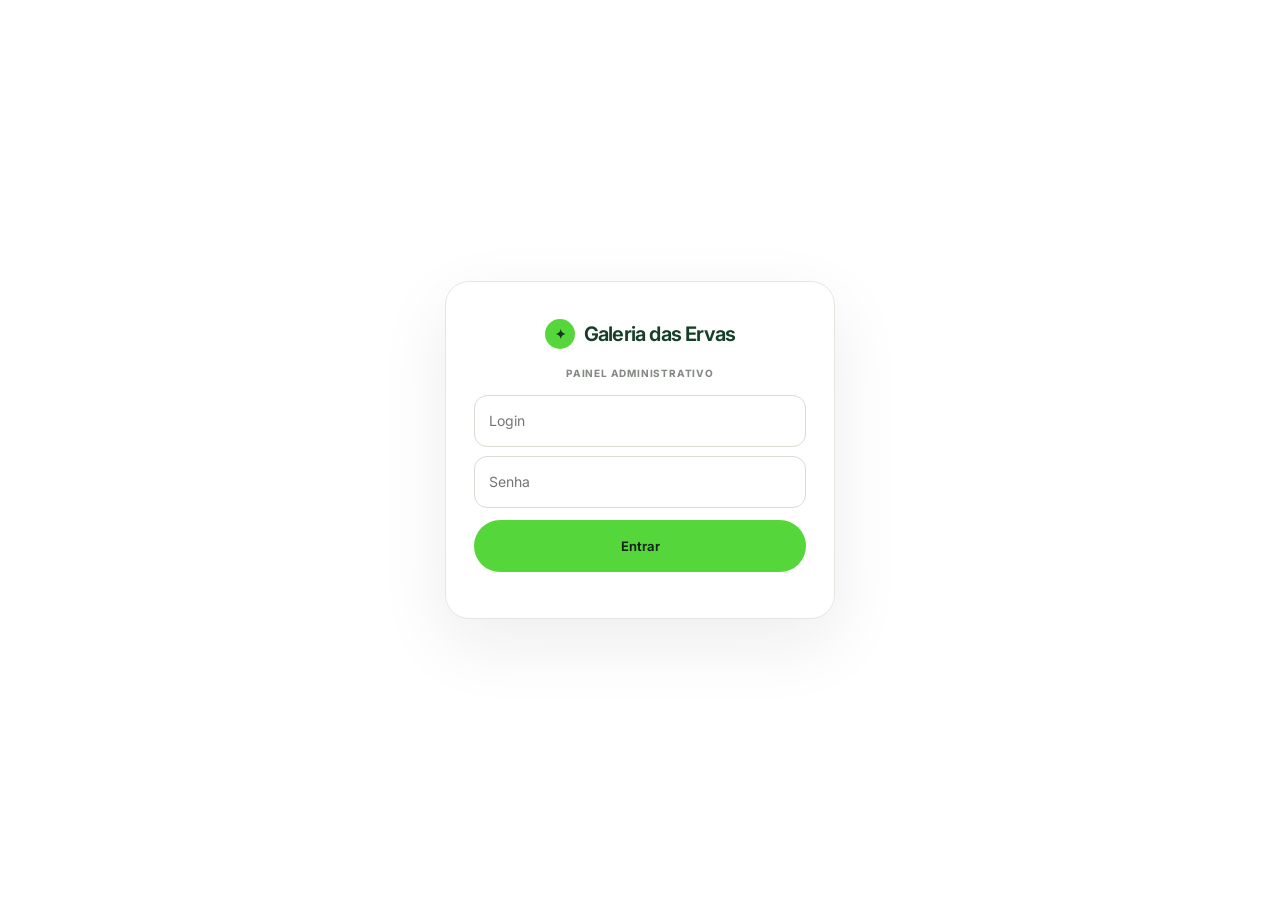
==== commit 4a7eca94: "Redesign premium do painel administrativo" ====
--- a/apps-script/Index.html
+++ b/apps-script/Index.html
@@ -1727,6 +1727,187 @@
         height:242px;
       }
     }
+
+    /* Premium admin v5 — camada final, mobile first */
+    :root{
+      --premium-bg:#f5f4f0;
+      --premium-paper:#fff;
+      --premium-soft:#faf9f6;
+      --premium-ink:#171c18;
+      --premium-muted:#727872;
+      --premium-line:#e7e5df;
+      --premium-green:#55d63a;
+      --premium-green-dark:#153f27;
+      --premium-green-soft:#ecf8e9;
+      --premium-radius:22px;
+      --premium-shadow:0 18px 50px rgba(25,31,27,.07);
+    }
+    html,body{background:var(--premium-bg);color:var(--premium-ink)}
+    body{font-size:15px;padding-bottom:92px;background:var(--premium-bg)}
+    .hero{height:68px;background:rgba(255,255,255,.94);border-color:var(--premium-line);backdrop-filter:blur(18px)}
+    .hero .wrap{height:100%;padding:8px 18px}
+    .brandbar{min-height:0!important;height:100%;display:flex!important;align-items:center!important;justify-content:space-between!important}
+    .brand-mark,.brand-mark img{width:126px!important;height:48px!important;max-width:126px!important;max-height:48px!important}
+    .panel{display:block!important;padding:0!important}
+    .content{padding:14px!important;width:100%;max-width:100%}
+    .card{background:var(--premium-paper)!important;border:1px solid var(--premium-line)!important;border-radius:var(--premium-radius)!important;padding:18px!important;box-shadow:none!important;margin:0 0 14px!important;overflow:visible}
+    .view.card{min-height:calc(100dvh - 190px)}
+    .section-head{display:grid!important;gap:16px!important;margin-bottom:20px!important}
+    .section-head h2{font-size:30px!important;line-height:1.04!important;letter-spacing:-.045em!important;font-weight:700!important;color:var(--premium-ink)!important}
+    .section-head p{font-size:14px!important;line-height:1.55!important;color:var(--premium-muted)!important;margin-top:7px!important}
+    .eyebrow{font-size:10px!important;letter-spacing:.15em!important;color:#8b908b!important;font-weight:700!important}
+    .btn{min-height:46px!important;border-radius:999px!important;padding:11px 18px!important;background:var(--premium-ink)!important;color:#fff!important;font-size:13px!important;font-weight:650!important;box-shadow:none!important;transform:none!important}
+    .section-head>.btn,.section-head .save-area>.btn{background:var(--premium-green)!important;color:#102116!important}
+    .btn.secondary{background:#f3f2ee!important;color:var(--premium-ink)!important;border:1px solid var(--premium-line)!important}
+    .btn.danger{background:#fff3f1!important;color:#a43a34!important;border:1px solid #f2d9d5!important}
+    .btn.small{min-height:38px!important;padding:8px 14px!important;font-size:12px!important}
+    .notice{background:#f7f6f2!important;border:1px solid var(--premium-line)!important;color:#626862!important;border-radius:16px!important;padding:14px 16px!important;font-size:13px!important;line-height:1.5!important}
+
+    .sidebar{
+      position:fixed!important;left:0!important;right:0!important;bottom:0!important;top:auto!important;z-index:180!important;
+      width:100%!important;height:82px!important;min-height:82px!important;padding:8px 8px calc(8px + env(safe-area-inset-bottom))!important;
+      display:flex!important;flex-direction:row!important;gap:4px!important;overflow-x:auto!important;overflow-y:hidden!important;
+      border:0!important;border-top:1px solid var(--premium-line)!important;border-radius:22px 22px 0 0!important;
+      background:rgba(255,255,255,.97)!important;box-shadow:0 -12px 38px rgba(20,25,21,.09)!important;scrollbar-width:none;
+    }
+    .sidebar::-webkit-scrollbar{display:none}.sidebar:before,.side-brand{display:none!important}
+    .tab{
+      flex:0 0 78px!important;width:78px!important;min-height:64px!important;padding:7px 5px!important;border-radius:16px!important;
+      display:flex!important;flex-direction:column!important;align-items:center!important;justify-content:center!important;gap:5px!important;
+      color:#777d77!important;font-size:10px!important;font-weight:600!important;line-height:1.1!important;text-align:center!important;background:transparent!important;box-shadow:none!important;
+    }
+    .tab-icon{width:22px!important;height:22px!important}.tab small{display:none!important}
+    .tab.active{background:#efeee9!important;color:var(--premium-ink)!important}
+    .tab.active .tab-icon{color:var(--premium-green-dark)!important}
+    html.mobile-admin{--bottom-nav:92px!important}
+    html.mobile-admin body{padding-bottom:92px!important;font-size:15px!important}
+    html.mobile-admin .sidebar{
+      position:fixed!important;left:0!important;right:0!important;bottom:0!important;top:auto!important;
+      width:100%!important;height:82px!important;min-height:82px!important;max-height:82px!important;
+      padding:8px 8px calc(8px + env(safe-area-inset-bottom))!important;display:flex!important;flex-direction:row!important;
+      gap:4px!important;overflow-x:auto!important;overflow-y:hidden!important;border:0!important;border-top:1px solid var(--premium-line)!important;
+      border-radius:22px 22px 0 0!important;background:rgba(255,255,255,.97)!important;box-shadow:0 -12px 38px rgba(20,25,21,.09)!important;
+    }
+    html.mobile-admin .tab{flex:0 0 78px!important;width:78px!important;min-height:64px!important;padding:7px 5px!important;border-radius:16px!important;display:flex!important;flex-direction:column!important;gap:5px!important;font-size:10px!important;font-weight:600!important}
+    html.mobile-admin .tab-icon{width:22px!important;height:22px!important}
+    .hero .brand-mark img,.side-brand .brand-mark img{display:none!important}
+    .hero .brand-fallback,.side-brand .brand-fallback{display:flex!important;align-items:center;gap:8px;color:var(--premium-green-dark);font-size:15px;font-weight:650;letter-spacing:-.035em;white-space:nowrap}
+    .hero .brand-fallback:before,.side-brand .brand-fallback:before{content:'✦';width:26px;height:26px;border-radius:50%;display:grid;place-items:center;background:var(--premium-green);font-size:11px;color:#17351f}
+
+    .dash{display:grid!important;grid-template-columns:repeat(2,minmax(0,1fr))!important;gap:10px!important}
+    .metric{aspect-ratio:auto!important;min-height:132px!important;padding:16px!important;border:1px solid var(--premium-line)!important;border-radius:20px!important;background:var(--premium-soft)!important;display:flex!important;flex-direction:column!important;align-items:flex-start!important;justify-content:space-between!important;box-shadow:none!important}
+    .metric:first-child{grid-column:1/-1;background:var(--premium-green)!important;border-color:transparent!important;min-height:150px!important}
+    .metric-icon{width:34px!important;height:34px!important;padding:7px!important;border-radius:11px!important;background:rgba(255,255,255,.7)!important;border:0!important;color:var(--premium-ink)!important}
+    .metric-icon:after,.metric:before{display:none!important}
+    .metric b{font-size:38px!important;line-height:1!important;font-weight:650!important;letter-spacing:-.05em!important;color:var(--premium-ink)!important}
+    .metric span:not(.metric-icon){font-size:11px!important;text-transform:none!important;letter-spacing:0!important;color:#606660!important;font-weight:600!important;margin-top:4px!important}
+    .metric:first-child span:not(.metric-icon){color:#23432d!important}
+    .admin-access-panel{margin-top:14px!important;background:#fff!important;border:1px solid var(--premium-line)!important;border-radius:18px!important;padding:18px!important}
+
+    .collection-tools{display:flex;align-items:center;gap:8px;margin:0 0 14px}
+    .collection-search{position:relative;flex:1}
+    .collection-search:before{content:'⌕';position:absolute;left:14px;top:50%;transform:translateY(-52%);font-size:21px;color:#7d827d;pointer-events:none}
+    .collection-search input{padding-left:42px!important}
+    .view-switch{display:flex;padding:3px;background:#f1f0ec;border-radius:999px;flex:0 0 auto}
+    .view-switch button{width:40px;height:40px;border:0;border-radius:50%;background:transparent;color:#7d827d;display:grid;place-items:center;cursor:pointer;font-size:16px}
+    .view-switch button.active{background:#fff;color:var(--premium-ink);box-shadow:0 2px 8px rgba(20,25,21,.08)}
+
+    .collection-grid{display:grid;grid-template-columns:1fr;gap:12px}
+    .content-card{border:1px solid var(--premium-line);border-radius:20px;background:#fff;overflow:hidden;display:flex;flex-direction:column;min-width:0}
+    .content-card-media{position:relative;aspect-ratio:16/9;background:#f1f1ed;overflow:hidden}
+    .content-card-media img{width:100%;height:100%;object-fit:cover;display:block}
+    .content-card-body{padding:16px;display:flex;flex-direction:column;gap:10px;flex:1}
+    .content-card h3{font-size:17px;line-height:1.25;margin:0;font-weight:650;letter-spacing:-.02em}
+    .content-card p{font-size:13px;line-height:1.5;margin:0;color:var(--premium-muted)}
+    .content-card-meta{display:flex;gap:7px;align-items:center;flex-wrap:wrap}
+    .content-card-actions{display:grid;grid-template-columns:1fr 1fr;gap:8px;margin-top:auto;padding-top:4px}
+    .state-dot{display:inline-flex;align-items:center;gap:6px;font-size:11px;font-weight:650;color:#5e655f}
+    .state-dot:before{content:'';width:7px;height:7px;border-radius:50%;background:#b9bdb9}
+    .state-dot.on:before{background:var(--premium-green)}
+    .badge{background:#f0efe9!important;color:#595f59!important;border:0!important;font-size:10px!important;padding:5px 8px!important}
+    .collection-grid.list-mode{gap:8px}
+    .collection-grid.list-mode .content-card{display:grid;grid-template-columns:1fr auto;align-items:center;padding:14px 14px 14px 16px;border-radius:16px}
+    .collection-grid.list-mode .content-card-media{display:none}
+    .collection-grid.list-mode .content-card-body{padding:0;gap:6px}
+    .collection-grid.list-mode .content-card p.card-description{display:none}
+    .collection-grid.list-mode .content-card-actions{grid-column:2;grid-row:1;padding:0;margin:0;display:flex;align-items:center}
+    .collection-grid.list-mode .content-card-actions .danger{display:none}
+
+    #settingsForm{display:grid;gap:14px}
+    .settings-group{border:1px solid var(--premium-line);border-radius:20px;background:#fff;overflow:hidden}
+    .settings-group-head{padding:17px 16px 13px;background:var(--premium-soft);border-bottom:1px solid var(--premium-line)}
+    .settings-group-head h3{font-size:15px;margin:0 0 4px;font-weight:650}.settings-group-head p{font-size:12px;color:var(--premium-muted);margin:0}
+    .settings-row{display:grid!important;grid-template-columns:1fr 54px!important;gap:10px 12px!important;padding:16px!important;border:0!important;border-bottom:1px solid var(--premium-line)!important;margin:0!important;background:#fff!important}
+    .settings-row:last-child{border-bottom:0!important}.settings-row>.field{grid-column:1/-1!important}.settings-row>.switch{grid-column:2!important;grid-row:1!important;justify-self:end!important}
+    .settings-row label{font-size:13px!important}.status-pill{font-size:9px!important}
+
+    input,textarea,select{width:100%;min-height:50px!important;padding:13px 14px!important;border:1px solid #dcdad3!important;border-radius:13px!important;background:#fff!important;color:var(--premium-ink)!important;font-size:14px!important;box-shadow:none!important}
+    textarea{min-height:130px!important;resize:vertical}input:focus,textarea:focus,select:focus{outline:3px solid rgba(85,214,58,.14)!important;border-color:#95b88d!important}
+    label{font-size:12px!important;color:#444a45!important;font-weight:650!important}.help{font-size:11px!important;line-height:1.45!important}
+    .field{margin-bottom:14px}.grid{display:grid!important;grid-template-columns:1fr!important;gap:0!important}
+
+    .editor.editor-modal-open{position:fixed!important;inset:0!important;z-index:400!important;width:100%!important;height:100dvh!important;max-height:none!important;border:0!important;border-radius:0!important;padding:0!important;background:var(--premium-bg)!important;overflow:auto!important;box-shadow:none!important;transform:none!important}
+    .editor-shell{min-height:100%;padding:82px 14px 110px}
+    .editor-top{position:fixed;inset:0 0 auto 0;height:68px;z-index:3;display:flex;align-items:center;justify-content:space-between;padding:10px 14px;background:rgba(255,255,255,.96);border-bottom:1px solid var(--premium-line);backdrop-filter:blur(14px)}
+    .editor-top h2{font-size:18px!important;margin:0!important;padding:0!important;font-weight:650!important}.editor-top p{display:none}
+    .editor-modal-close{position:static!important;order:-1;width:44px!important;height:44px!important;min-height:44px!important;padding:0!important;font-size:0!important}
+    .editor-modal-close:after{content:'←';font-size:20px}
+    .editor-section{background:#fff;border:1px solid var(--premium-line);border-radius:20px;padding:17px;margin-bottom:12px}
+    .editor-section-title{margin:0 0 16px;padding-bottom:12px;border-bottom:1px solid var(--premium-line)}
+    .editor-section-title h3{margin:0 0 4px;font-size:15px;font-weight:650}.editor-section-title p{margin:0;color:var(--premium-muted);font-size:11px;line-height:1.45}
+    .editor-footer{position:fixed;left:0;right:0;bottom:0;z-index:3;padding:10px 14px calc(10px + env(safe-area-inset-bottom));background:rgba(255,255,255,.96);border-top:1px solid var(--premium-line);display:grid;grid-template-columns:1fr 1fr;gap:8px;backdrop-filter:blur(14px)}
+    .editor-footer .btn:first-child{background:var(--premium-green)!important;color:#102116!important}
+    .choice-row{display:grid;grid-template-columns:1fr;gap:8px}.choice-card{display:flex!important;align-items:center;gap:10px;margin:0!important;padding:12px 14px;border:1px solid var(--premium-line);border-radius:14px;background:var(--premium-soft)}
+    .choice-card input{width:18px!important;min-height:18px!important;height:18px!important;padding:0!important;margin:0!important}
+    .preview{border-radius:15px!important;max-height:220px!important;object-fit:cover!important}
+
+    .lead-tools{display:grid!important;grid-template-columns:1fr!important;gap:8px!important}.lead-table-wrap{border-radius:16px!important;border:1px solid var(--premium-line)!important}
+    .toast{left:14px!important;right:14px!important;bottom:100px!important;border-radius:14px!important;background:var(--premium-ink)!important;color:#fff!important;text-align:center!important}
+
+    body.login-active{background:#fff!important;padding:0!important;overflow:hidden!important}
+    .login-screen{display:none;position:fixed;inset:0;z-index:1000;min-height:100dvh;padding:24px;align-items:center;justify-content:center;background:#fff!important;overflow:auto}
+    body.login-active .login-screen{display:flex}
+    .login-card{width:390px!important;max-width:calc(100vw - 32px)!important;padding:28px!important;background:#fff!important;border:1px solid var(--premium-line)!important;border-radius:24px!important;box-shadow:0 24px 70px rgba(24,30,25,.08)!important;opacity:1!important;transform:none!important;animation:none!important;backdrop-filter:none!important}
+    .login-logo .brand-mark{width:220px!important;max-width:220px!important;justify-content:center}
+    .login-logo .brand-mark img{display:none!important}
+    .login-logo .brand-fallback{display:flex!important;align-items:center;gap:9px;font-size:20px;font-weight:650;letter-spacing:-.04em;color:var(--premium-green-dark)}
+    .login-logo .brand-fallback:before{content:'✦';width:30px;height:30px;border-radius:50%;display:grid;place-items:center;background:var(--premium-green);color:#17351f;font-size:13px}
+    .login-card h1{font-size:24px!important;color:var(--premium-ink)!important}.login-card p{font-size:10px!important;color:#858a85!important}
+    .login-card input{min-height:52px!important}.login-card .btn{min-height:52px!important;background:var(--premium-green)!important;color:#102116!important}
+    .login-card.login-submitting{animation:none!important;opacity:1!important}.login-card.login-submitting .login-logo,.login-card.login-submitting .login-fields,.login-card.login-submitting .login-card-copy{animation:premiumLoginFade .38s ease forwards!important}
+    .login-card.tea-loading{width:min(420px,100%)!important;height:340px!important;padding:0!important;background:transparent!important;border:0!important;box-shadow:none!important}
+    .tea-loader{height:340px!important;margin:0!important}.tea-stage{width:250px!important;height:250px!important;top:50%!important;animation:none!important}
+    .tea-stage:after,.tea-cup-img{display:none!important}
+    .tea-drawing{display:block;width:100%;height:100%;overflow:visible}
+    .tea-line{fill:none;stroke:var(--premium-ink);stroke-width:3.2;stroke-linecap:round;stroke-linejoin:round;stroke-dasharray:420;stroke-dashoffset:420;animation:drawTeaLine 1.8s cubic-bezier(.65,0,.35,1) forwards}
+    .tea-line.handle{animation-delay:.65s;stroke-dasharray:130;stroke-dashoffset:130}.tea-line.saucer{animation-delay:1s;stroke-dasharray:180;stroke-dashoffset:180}
+    .tea-fill{fill:var(--premium-green);opacity:0;animation:teaFillIn .7s ease 1.55s forwards}
+    .steam-line{fill:none;stroke:#839087;stroke-width:3;stroke-linecap:round;stroke-dasharray:80;stroke-dashoffset:80;opacity:0;animation:steamDraw 1.7s ease-in-out 1.65s infinite}
+    .steam-line.s2{animation-delay:1.9s}.steam-line.s3{animation-delay:2.15s}
+    .login-screen.login-exit{animation:premiumLoginOut .7s ease forwards!important}
+    @keyframes premiumLoginFade{to{opacity:0;transform:translateY(-8px)}}
+    @keyframes drawTeaLine{to{stroke-dashoffset:0}}
+    @keyframes teaFillIn{to{opacity:.95}}
+    @keyframes steamDraw{0%{stroke-dashoffset:80;opacity:0;transform:translateY(8px)}35%{opacity:.8}80%{stroke-dashoffset:0;opacity:.55}100%{stroke-dashoffset:-80;opacity:0;transform:translateY(-12px)}}
+    @keyframes premiumLoginOut{to{opacity:0;visibility:hidden}}
+
+    @media(min-width:720px){
+      .collection-grid{grid-template-columns:repeat(2,minmax(0,1fr))}.grid{grid-template-columns:repeat(2,minmax(0,1fr))!important;gap:14px!important}.grid .field{margin:0}.choice-row{grid-template-columns:repeat(2,1fr)}
+      #settingsForm{grid-template-columns:repeat(2,minmax(0,1fr));align-items:start}.settings-group:last-child:nth-child(odd){grid-column:1/-1}
+    }
+    @media(min-width:960px) and (pointer:fine){
+      body{padding:0;font-size:14px}.hero{display:none!important}.panel{display:grid!important;grid-template-columns:252px minmax(0,1fr)!important;gap:0!important;min-height:100vh}
+      .sidebar{position:sticky!important;top:0!important;left:auto!important;right:auto!important;bottom:auto!important;width:252px!important;height:100vh!important;min-height:100vh!important;padding:26px 18px!important;display:flex!important;flex-direction:column!important;overflow:auto!important;border:0!important;border-right:1px solid var(--premium-line)!important;border-radius:0!important;box-shadow:none!important;background:#fff!important}
+      .side-brand{display:flex!important;min-height:70px;margin:0 8px 24px}.sidebar:before{display:block!important;content:'GERENCIAR';padding:4px 14px 8px;color:#a0a49f;font-size:9px;font-weight:700;letter-spacing:.16em}
+      .tab{flex:0 0 auto!important;width:100%!important;min-height:48px!important;padding:11px 13px!important;border-radius:13px!important;display:flex!important;flex-direction:row!important;justify-content:flex-start!important;gap:11px!important;font-size:13px!important;text-align:left!important}
+      .tab small{display:block!important}.tab.active{background:#f0efe9!important}.tab.active:after{content:'';margin-left:auto;width:6px;height:6px;border-radius:50%;background:var(--premium-green-dark)}
+      .content{padding:34px clamp(26px,4vw,58px)!important;max-width:1320px!important;margin:0 auto!important}.view.card{padding:30px!important;min-height:calc(100vh - 68px)}
+      .section-head{display:flex!important;align-items:flex-start!important;justify-content:space-between!important}.section-head h2{font-size:36px!important}.section-head>.btn{width:auto!important}
+      .dash{grid-template-columns:repeat(4,minmax(0,1fr))!important}.metric:first-child{grid-column:auto;min-height:154px!important}.metric{min-height:154px!important}
+      .collection-grid{grid-template-columns:repeat(3,minmax(0,1fr));gap:16px}.content-card-media{aspect-ratio:4/3}.collection-grid.list-mode{grid-template-columns:1fr}
+      .editor.editor-modal-open{left:auto!important;width:min(680px,52vw)!important;border-left:1px solid var(--premium-line)!important;box-shadow:-24px 0 70px rgba(20,25,21,.12)!important}.editor-shell{padding:92px 30px 110px}.editor-top{left:auto;width:min(680px,52vw);padding:12px 30px}.editor-footer{left:auto;width:min(680px,52vw);padding:12px 30px}.editor-top h2{font-size:20px!important}
+      .lead-tools{grid-template-columns:1fr 180px auto!important}.toast{left:auto!important;right:28px!important;bottom:28px!important;width:auto!important;text-align:left!important}
+    }
   </style>
 
 </head>
@@ -1755,11 +1936,15 @@
       </div>
       <div class="tea-loader" aria-hidden="true">
         <div class="tea-stage">
-          <span class="steam"></span>
-          <span class="steam"></span>
-          <span class="steam"></span>
-          <span class="steam"></span>
-          <img class="tea-cup-img" src="https://drive.google.com/thumbnail?id=1ayy2xLmwfvIhVykWNmkOGzrotBbBeliD&sz=w1200" alt="">
+          <svg class="tea-drawing" viewBox="0 0 240 240" role="img" aria-label="Uma xícara de chá sendo desenhada">
+            <path class="tea-fill" d="M55 105h116c-2 50-17 76-58 76s-56-26-58-76Z"/>
+            <path class="tea-line" d="M48 102c28 4 103 4 130 0-2 54-20 84-65 84s-63-30-65-84Z"/>
+            <path class="tea-line handle" d="M177 116c31-5 35 13 27 29-6 13-19 18-36 14"/>
+            <path class="tea-line saucer" d="M38 191c37 12 112 12 151 0"/>
+            <path class="steam-line" d="M82 84c-15-17 13-23 0-43"/>
+            <path class="steam-line s2" d="M113 82c-15-18 15-26 1-51"/>
+            <path class="steam-line s3" d="M145 84c-14-18 13-24 1-44"/>
+          </svg>
         </div>
       </div>
       <div id="loginStatus" class="save-status" aria-live="polite"></div>
@@ -1847,6 +2032,13 @@
             <button class="btn" onclick="newProduct()">Novo produto</button>
           </div>
           <div id="productEditor" class="editor hidden"></div>
+          <div class="collection-tools">
+            <div class="collection-search"><input id="productSearch" placeholder="Buscar produto" oninput="renderProducts()"></div>
+            <div class="view-switch" aria-label="Visualização de produtos">
+              <button id="productsCardsBtn" type="button" onclick="setCollectionView('products','cards')" aria-label="Ver cards">▦</button>
+              <button id="productsListBtn" type="button" onclick="setCollectionView('products','list')" aria-label="Ver lista">☷</button>
+            </div>
+          </div>
           <div id="productsList"></div>
         </section>
 
@@ -1860,6 +2052,13 @@
             <button class="btn" onclick="newPost()">Novo artigo</button>
           </div>
           <div id="postEditor" class="editor hidden"></div>
+          <div class="collection-tools">
+            <div class="collection-search"><input id="postSearch" placeholder="Buscar artigo" oninput="renderPosts()"></div>
+            <div class="view-switch" aria-label="Visualização do blog">
+              <button id="postsCardsBtn" type="button" onclick="setCollectionView('posts','cards')" aria-label="Ver cards">▦</button>
+              <button id="postsListBtn" type="button" onclick="setCollectionView('posts','list')" aria-label="Ver lista">☷</button>
+            </div>
+          </div>
           <div id="postsList"></div>
         </section>
 
@@ -1989,7 +2188,7 @@
    if(card) card.classList.remove('login-submitting');
    if(card) card.classList.add('tea-loading');
   },780);
-  init({deferReveal:true,minDelay:5200});
+  init({deferReveal:true,minDelay:3600});
 }
 function init(options={}){
  const deferReveal=!!options.deferReveal;
@@ -2057,7 +2256,7 @@
 function val(id){return document.getElementById(id).value} function checked(id){return document.getElementById(id).checked}
 function slug(s){return String(s).normalize('NFD').replace(/[\u0300-\u036f]/g,'').toLowerCase().replace(/[^a-z0-9]+/g,'-').replace(/(^-|-$)/g,'')}
 function isOn(v){return !(v===false||String(v).toLowerCase()==='false'||String(v).toLowerCase()==='nao'||String(v)==='0')}
-const PUBLIC_BASE='https://leandroitonaga-do.github.io/galeria-das-ervas/';
+const PUBLIC_BASE='https://galeriadaservas.com.br/';
 const CATEGORY_ICON_MAP={'ervas-medicinais':'assets/img/icones/ervas-medicinais.png','chas-naturais':'assets/img/icones/chas-naturais.png','alimentos-funcionais':'assets/img/icones/alimentos-funcionais.png','especiarias-temperos':'assets/img/icones/especiarias-temperos.png'};
 function imgSrc(url){ const v=String(url||'').trim(); if(!v) return ''; if(/^https?:|^data:|^blob:/i.test(v)) return v; return PUBLIC_BASE+v.replace(/^\/+/,''); }
 function categoryImg(c){ return imgSrc(c.image_url||CATEGORY_ICON_MAP[c.id]||CATEGORY_ICON_MAP['ervas-medicinais']); }
@@ -2078,20 +2277,50 @@
 function saveAdminAccessUI(){ setAdminAccessSaveState('loading','Salvando acessos...'); const rows=rowsWithAdminAccess($('#adminAccessEmails')?.value||''); google.script.run.withSuccessHandler(()=>{setAdminAccessSaveState('saved','✓ Acessos salvos');closeAdminAccessModal();init();}).withFailureHandler(e=>{setAdminAccessSaveState('error',e.message||String(e));toast(e.message||e)}).saveSettings(rows); }
 function settingVisibilityLabel(r){ return r.key==='whatsapp' ? (isOn(r.active)?'Ativo nos contatos e na seleção':'Oculto nos contatos; seleção continua ativa') : (isOn(r.active)?'Ativo em todo o site':'Oculto em todo o site'); }
 function settingVisibilityTitle(r){ return r.key==='whatsapp' ? 'Oculta os atalhos do WhatsApp no site; a seleção continua ativa' : 'Ativar ou ocultar em todas as áreas do site'; }
-function renderSettings(){ $('#settingsForm').innerHTML=publicSettingsRows().map(r=>`<div class="settings-row"><div><label>${esc(r.label||r.key)}</label><div class="help">${esc(r.help||'')}</div><span class="status-pill">${settingVisibilityLabel(r)}</span></div><div class="field">${r.type==='image'?uploadInput('',r.value):`<input id="set_${r._index}" value="${esc(r.value)}">`}</div><label class="switch" title="${esc(settingVisibilityTitle(r))}"><input id="set_active_${r._index}" type="checkbox" ${isOn(r.active)?'checked':''}><span class="slider"></span></label></div>`).join(''); }
+function settingsGroupFor(key){
+ if(['whatsapp','telefone_fixo','email','endereco'].includes(key)) return 'contact';
+ if(['instagram','facebook','x_twitter'].includes(key)) return 'social';
+ if(['logo_url','hero_url'].includes(key)) return 'visual';
+ return 'content';
+}
+function settingsRowHTML(r){ return `<div class="settings-row"><div><label>${esc(r.label||r.key)}</label><div class="help">${esc(r.help||'')}</div><span class="status-pill">${settingVisibilityLabel(r)}</span></div><div class="field">${r.type==='image'?uploadInput('',r.value):`<input id="set_${r._index}" value="${esc(r.value)}">`}</div><label class="switch" title="${esc(settingVisibilityTitle(r))}"><input id="set_active_${r._index}" type="checkbox" ${isOn(r.active)?'checked':''}><span class="slider"></span></label></div>`; }
+function renderSettings(){
+ const meta={
+  contact:['Contato e localização','Dados usados para a cliente falar e encontrar a loja.'],
+  social:['Redes sociais','Links exibidos nos atalhos públicos do site.'],
+  visual:['Identidade visual','Logo e imagem principal da página inicial.'],
+  content:['Textos institucionais','Conteúdos curtos que apresentam a marca.']
+ };
+ const groups={contact:[],social:[],visual:[],content:[]};
+ publicSettingsRows().forEach(r=>groups[settingsGroupFor(r.key)].push(r));
+ $('#settingsForm').innerHTML=Object.keys(groups).filter(k=>groups[k].length).map(k=>`<section class="settings-group"><div class="settings-group-head"><h3>${meta[k][0]}</h3><p>${meta[k][1]}</p></div>${groups[k].map(settingsRowHTML).join('')}</section>`).join('');
+}
 function setSettingsSaveState(state,msg=''){ const btn=$('#settingsSaveBtn'), status=$('#settingsSaveStatus'); if(!btn||!status) return; status.textContent=msg; status.classList.toggle('error',state==='error'); btn.disabled=state==='loading'; btn.classList.toggle('loading',state==='loading'); btn.textContent=state==='loading'?'Salvando...':state==='saved'?'Dados salvos':'Salvar dados gerais'; if(state==='saved') setTimeout(()=>{ if(btn.textContent==='Dados salvos') setSettingsSaveState('idle',''); },2200); }
 function saveSettingsUI(){ setSettingsSaveState('loading','Salvando dados...'); let imageIndex=0; const imgs=document.querySelectorAll('#settingsForm [data-image-url]'); const rows=DB.settingsRows.map((r,i)=>{ if(r.key===ADMIN_ACCESS_KEY) return {...r,active:true}; return {...r,value:r.type==='image'?imgs[imageIndex++].value:val('set_'+i),active:checked('set_active_'+i)}; }); google.script.run.withSuccessHandler(()=>{setSettingsSaveState('saved','✓ Dados salvos');init();}).withFailureHandler(e=>{setSettingsSaveState('error',e.message||String(e));toast(e.message||e)}).saveSettings(rows); }
-function openEditor(id){ const el=$('#'+id); if(!el) return; el.classList.add('editor-modal-open'); document.documentElement.classList.add('modal-open'); if(!el.querySelector('.editor-modal-close')) el.insertAdjacentHTML('afterbegin','<button class="btn secondary small editor-modal-close" type="button" aria-label="Fechar" onclick="closeEditor(\''+id+'\')">×</button>'); }
+function openEditor(id){ const el=$('#'+id); if(!el) return; el.classList.add('editor-modal-open'); document.documentElement.classList.add('modal-open'); if(!el.querySelector('.editor-modal-close')){ const top=el.querySelector('.editor-top'); (top||el).insertAdjacentHTML('afterbegin','<button class="btn secondary small editor-modal-close" type="button" aria-label="Fechar" onclick="closeEditor(\''+id+'\')"></button>'); } }
 function closeEditor(id){ const el=$('#'+id); if(el){el.classList.add('hidden');el.classList.remove('editor-modal-open');} if(!document.querySelector('.editor.editor-modal-open')) document.documentElement.classList.remove('modal-open'); }
 function closeOpenEditor(){ const el=document.querySelector('.editor.editor-modal-open'); if(el) closeEditor(el.id); }
 document.addEventListener('keydown',e=>{if(e.key==='Escape') closeOpenEditor();});
 function categoryOptions(selected){return DB.categories.filter(c=>isOn(c.active)).map(c=>`<option value="${esc(c.id)}" ${c.id===selected?'selected':''}>${esc(c.name)}</option>`).join('')}
-function renderProducts(){ $('#productsList').innerHTML=DB.products.map(p=>`<div class="row"><img src="${esc(imgSrc(p.image_url))}"><div><h3>${esc(p.name)}</h3><p><span class="badge">${esc(p.category)}</span>${isOn(p.active)?'Ativo':'Oculto'} ${isOn(p.featured)?' · Destaque':''}</p></div><div class="actions"><button class="btn small" onclick="editProduct('${esc(p.id)}')">Editar</button><button class="btn danger small" onclick="hideProduct('${esc(p.id)}')">Ocultar</button></div></div>`).join(''); }
-function productForm(p={}){ $('#productEditor').classList.remove('hidden'); $('#productEditor').innerHTML=`<h2>${p.id?'Editar produto':'Novo produto'}</h2><div class="grid"><div class="field"><label>Nome</label><input id="p_name" value="${esc(p.name||'')}"></div><div class="field"><label>ID</label><input id="p_id" value="${esc(p.id||'')}"></div><div class="field"><label>Categoria</label><select id="p_category">${categoryOptions(p.category)}</select></div><div class="field"><label>Ordem</label><input id="p_order" type="number" value="${esc(p.order||'99')}"></div></div><div class="field"><label>Descrição curta</label><textarea id="p_description">${esc(p.description||'')}</textarea></div><div class="field"><label>Benefícios / características</label><textarea id="p_benefits">${esc(p.benefits||'')}</textarea></div><div class="field">${uploadInput('Imagem do produto',p.image_url)}</div><div class="actions"><label><input id="p_featured" type="checkbox" ${isOn(p.featured)?'checked':''}> destaque na home</label><label><input id="p_active" type="checkbox" ${p.active===false||String(p.active)==='false'?'':'checked'}> ativo</label></div><div class="actions"><button class="btn" onclick="saveProductUI()">Salvar produto</button><button class="btn secondary" onclick="closeEditor('productEditor')">Cancelar</button></div>`; openEditor('productEditor'); }
+let collectionView={products:'list',posts:'cards'};
+function setCollectionView(type,mode){ collectionView[type]=mode; if(type==='products') renderProducts(); else renderPosts(); }
+function syncViewButtons(type){ const mode=collectionView[type]; const cards=$('#'+type+'CardsBtn'), list=$('#'+type+'ListBtn'); if(cards) cards.classList.toggle('active',mode==='cards'); if(list) list.classList.toggle('active',mode==='list'); }
+function renderProducts(){
+ const q=($('#productSearch')?.value||'').trim().toLowerCase();
+ const rows=DB.products.filter(p=>[p.name,p.category,p.description,p.id].join(' ').toLowerCase().includes(q));
+ syncViewButtons('products');
+ $('#productsList').innerHTML=rows.length?`<div class="collection-grid ${collectionView.products==='list'?'list-mode':''}">${rows.map(p=>`<article class="content-card"><div class="content-card-media"><img src="${esc(imgSrc(p.image_url)||imgSrc('assets/img/site/hero-ervas.png'))}" alt=""></div><div class="content-card-body"><div class="content-card-meta"><span class="badge">${esc(p.category||'Sem categoria')}</span><span class="state-dot ${isOn(p.active)?'on':''}">${isOn(p.active)?'Ativo':'Oculto'}</span>${isOn(p.featured)?'<span class="badge">Destaque</span>':''}</div><h3>${esc(p.name)}</h3><p class="card-description">${esc(p.description||'Sem descrição cadastrada.')}</p></div><div class="content-card-actions"><button class="btn small" onclick="editProduct('${esc(p.id)}')">Editar</button><button class="btn danger small" onclick="hideProduct('${esc(p.id)}')">Ocultar</button></div></article>`).join('')}</div>`:'<div class="notice">Nenhum produto encontrado.</div>';
+}
+function productForm(p={}){ $('#productEditor').classList.remove('hidden'); $('#productEditor').innerHTML=`<div class="editor-shell"><header class="editor-top"><div><p class="eyebrow">Catálogo</p><h2>${p.id?'Editar produto':'Novo produto'}</h2></div></header><section class="editor-section"><div class="editor-section-title"><h3>Identificação</h3><p>Nome, código interno e posição no catálogo.</p></div><div class="grid"><div class="field"><label>Nome do produto</label><input id="p_name" value="${esc(p.name||'')}" placeholder="Ex.: Chá de camomila"></div><div class="field"><label>ID / endereço amigável</label><input id="p_id" value="${esc(p.id||'')}" placeholder="Gerado automaticamente"></div><div class="field"><label>Categoria</label><select id="p_category">${categoryOptions(p.category)}</select></div><div class="field"><label>Ordem de exibição</label><input id="p_order" type="number" value="${esc(p.order||'99')}"></div></div></section><section class="editor-section"><div class="editor-section-title"><h3>Conteúdo do produto</h3><p>Explique o que é e destaque as principais características.</p></div><div class="field"><label>Descrição curta</label><textarea id="p_description" placeholder="Apresentação breve para o catálogo">${esc(p.description||'')}</textarea></div><div class="field"><label>Benefícios / características</label><textarea id="p_benefits" placeholder="Separe os pontos principais com ponto e vírgula">${esc(p.benefits||'')}</textarea></div></section><section class="editor-section"><div class="editor-section-title"><h3>Imagem</h3><p>Prefira foto horizontal, clara e com o produto centralizado.</p></div><div class="field">${uploadInput('Imagem do produto',p.image_url)}</div></section><section class="editor-section"><div class="editor-section-title"><h3>Publicação</h3><p>Controle onde o produto fica visível.</p></div><div class="choice-row"><label class="choice-card"><input id="p_featured" type="checkbox" ${isOn(p.featured)?'checked':''}> Destacar na página inicial</label><label class="choice-card"><input id="p_active" type="checkbox" ${p.active===false||String(p.active)==='false'?'':'checked'}> Produto ativo no site</label></div></section><footer class="editor-footer"><button class="btn" onclick="saveProductUI()">Salvar produto</button><button class="btn secondary" onclick="closeEditor('productEditor')">Cancelar</button></footer></div>`; openEditor('productEditor'); }
 function newProduct(){productForm({active:true,featured:false})} function editProduct(id){const item=DB.products.find(p=>String(p.id)===String(id)); if(!item) return toast('Produto não encontrado no painel.'); productForm(item)} function hideProduct(id){if(confirm('Ocultar este produto?')) google.script.run.withSuccessHandler(init).deleteProduct(id)}
 function saveProductUI(){ const name=val('p_name'); const item={id:val('p_id')||slug(name),name,category:val('p_category'),description:val('p_description'),benefits:val('p_benefits'),image_url:document.querySelector('#productEditor [data-image-url]').value,featured:checked('p_featured'),active:checked('p_active'),order:val('p_order')}; google.script.run.withSuccessHandler(()=>{toast('Produto salvo.');closeEditor('productEditor');init();}).withFailureHandler(e=>toast(e.message||e)).saveProduct(item); }
-function renderPosts(){ $('#postsList').innerHTML=DB.posts.map(p=>`<div class="row"><img src="${esc(imgSrc(p.cover_url))}"><div><h3>${esc(p.title)}</h3><p>${isOn(p.published)?'Publicado':'Rascunho'}</p></div><div class="actions"><button class="btn small" onclick="editPost('${esc(p.id)}')">Editar</button><button class="btn danger small" onclick="hidePost('${esc(p.id)}')">Ocultar</button></div></div>`).join(''); }
-function postForm(p={}){ $('#postEditor').classList.remove('hidden'); $('#postEditor').innerHTML=`<h2>${p.id?'Editar artigo':'Novo artigo'}</h2><div class="grid"><div class="field"><label>Título</label><input id="b_title" value="${esc(p.title||'')}"></div><div class="field"><label>ID</label><input id="b_id" value="${esc(p.id||'')}"></div></div><div class="field"><label>Resumo</label><textarea id="b_excerpt">${esc(p.excerpt||'')}</textarea></div><div class="field"><label>Texto do artigo</label><textarea id="b_body" style="min-height:260px">${esc(p.body||'')}</textarea></div><div class="field">${uploadInput('Imagem de capa',p.cover_url)}</div><div class="actions"><label><input id="b_published" type="checkbox" ${p.published===false||String(p.published)==='false'?'':'checked'}> publicado</label><button class="btn" onclick="savePostUI()">Salvar artigo</button><button class="btn secondary" onclick="closeEditor('postEditor')">Cancelar</button></div>`; openEditor('postEditor');}
+function renderPosts(){
+ const q=($('#postSearch')?.value||'').trim().toLowerCase();
+ const rows=DB.posts.filter(p=>[p.title,p.excerpt,p.body,p.id].join(' ').toLowerCase().includes(q));
+ syncViewButtons('posts');
+ $('#postsList').innerHTML=rows.length?`<div class="collection-grid ${collectionView.posts==='list'?'list-mode':''}">${rows.map(p=>`<article class="content-card"><div class="content-card-media"><img src="${esc(imgSrc(p.cover_url)||imgSrc('assets/img/site/hero-ervas.png'))}" alt=""></div><div class="content-card-body"><div class="content-card-meta"><span class="state-dot ${isOn(p.published)?'on':''}">${isOn(p.published)?'Publicado':'Rascunho'}</span></div><h3>${esc(p.title)}</h3><p class="card-description">${esc(p.excerpt||'Sem resumo cadastrado.')}</p></div><div class="content-card-actions"><button class="btn small" onclick="editPost('${esc(p.id)}')">Editar</button><button class="btn danger small" onclick="hidePost('${esc(p.id)}')">Ocultar</button></div></article>`).join('')}</div>`:'<div class="notice">Nenhum artigo encontrado.</div>';
+}
+function postForm(p={}){ $('#postEditor').classList.remove('hidden'); $('#postEditor').innerHTML=`<div class="editor-shell"><header class="editor-top"><div><p class="eyebrow">Blog</p><h2>${p.id?'Editar artigo':'Novo artigo'}</h2></div></header><section class="editor-section"><div class="editor-section-title"><h3>Identificação</h3><p>O título e o endereço usado para abrir o artigo.</p></div><div class="grid"><div class="field"><label>Título do artigo</label><input id="b_title" value="${esc(p.title||'')}" placeholder="Título claro e convidativo"></div><div class="field"><label>ID / endereço amigável</label><input id="b_id" value="${esc(p.id||'')}" placeholder="Gerado automaticamente"></div></div></section><section class="editor-section"><div class="editor-section-title"><h3>Chamada</h3><p>Texto curto que aparece nos cards do blog.</p></div><div class="field"><label>Resumo</label><textarea id="b_excerpt" placeholder="Uma ou duas frases para apresentar o conteúdo">${esc(p.excerpt||'')}</textarea></div></section><section class="editor-section"><div class="editor-section-title"><h3>Conteúdo</h3><p>Use títulos com ## e listas com hífen para organizar a leitura.</p></div><div class="field"><label>Texto completo do artigo</label><textarea id="b_body" style="min-height:320px" placeholder="## Primeiro subtítulo\n\nEscreva o conteúdo aqui...">${esc(p.body||'')}</textarea></div></section><section class="editor-section"><div class="editor-section-title"><h3>Imagem de capa</h3><p>Ela será o principal elemento visual do card.</p></div><div class="field">${uploadInput('Imagem de capa',p.cover_url)}</div></section><section class="editor-section"><div class="editor-section-title"><h3>Publicação</h3><p>Artigos não publicados ficam guardados como rascunho.</p></div><label class="choice-card"><input id="b_published" type="checkbox" ${p.published===false||String(p.published)==='false'?'':'checked'}> Publicar artigo no site</label></section><footer class="editor-footer"><button class="btn" onclick="savePostUI()">Salvar artigo</button><button class="btn secondary" onclick="closeEditor('postEditor')">Cancelar</button></footer></div>`; openEditor('postEditor');}
 function newPost(){postForm({published:true})} function editPost(id){const item=DB.posts.find(p=>String(p.id)===String(id)); if(!item) return toast('Artigo não encontrado no painel.'); postForm(item)} function hidePost(id){if(confirm('Ocultar este artigo?')) google.script.run.withSuccessHandler(init).deletePost(id)}
 function savePostUI(){ const title=val('b_title'); const item={id:val('b_id')||slug(title),title,excerpt:val('b_excerpt'),body:val('b_body'),cover_url:document.querySelector('#postEditor [data-image-url]').value,published:checked('b_published'),order:99}; google.script.run.withSuccessHandler(()=>{toast('Artigo salvo.');closeEditor('postEditor');init();}).withFailureHandler(e=>toast(e.message||e)).savePost(item); }
 function renderTestimonials(){ $('#testimonialsList').innerHTML=DB.testimonials.map(t=>`<div class="row"><img src="${esc(imgSrc(t.photo_url))}"><div><h3>${esc(t.name)}</h3><p>${esc(t.text)}</p></div><div class="actions"><button class="btn small" onclick="editTestimonial('${esc(t.id)}')">Editar</button><button class="btn danger small" onclick="hideTestimonial('${esc(t.id)}')">Ocultar</button></div></div>`).join(''); }
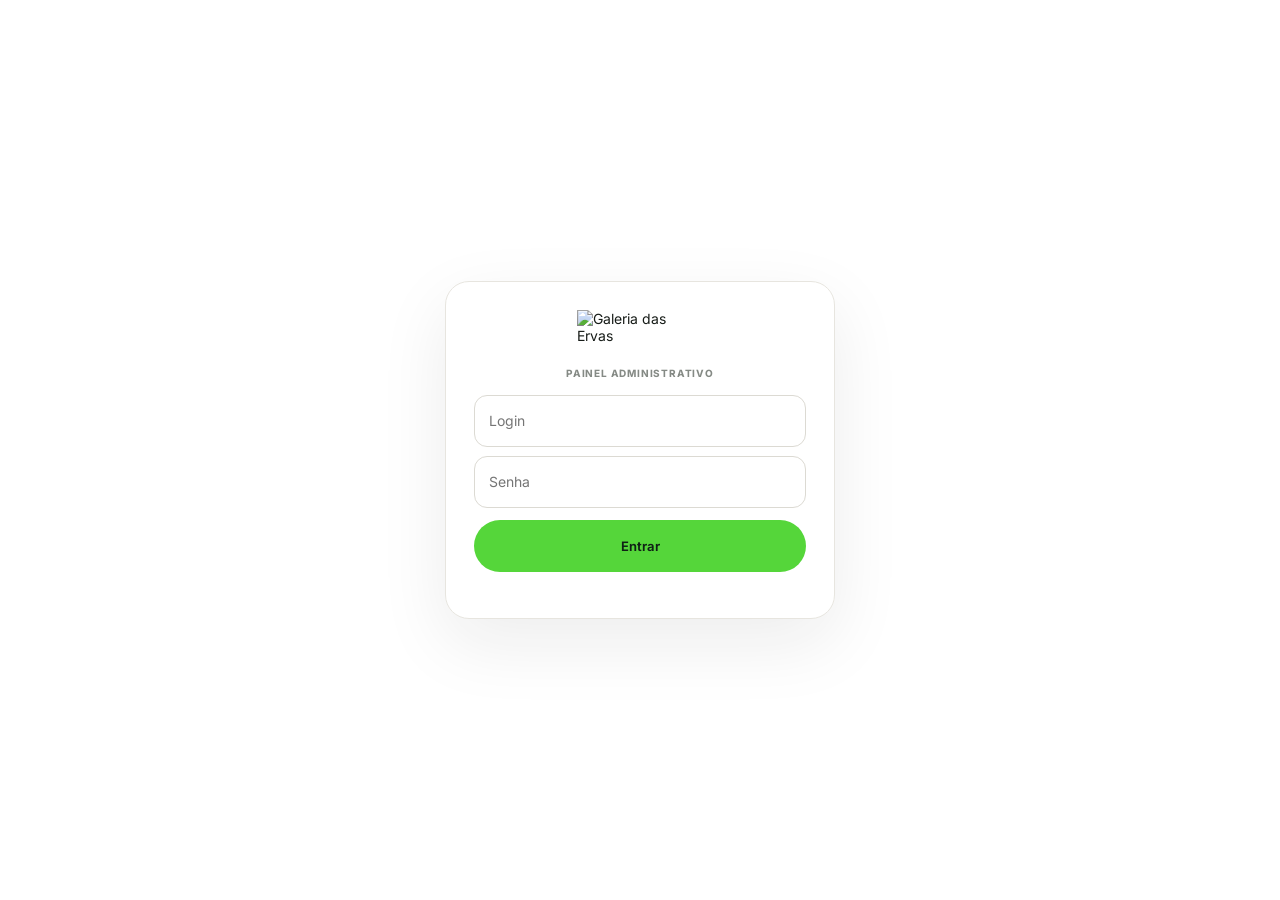
==== commit d2b663de: "fix: corrige marca e experiência mobile do painel" ====
--- a/apps-script/Index.html
+++ b/apps-script/Index.html
@@ -1,21 +1,17 @@
 <!doctype html>
-<html lang="pt-BR">
+<html lang="pt-BR" class="mobile-admin">
 <head>
   <meta charset="utf-8">
   <meta name="viewport" content="width=device-width,initial-scale=1,viewport-fit=cover">
   <title>Painel | Galeria das Ervas</title>
   <script>
     (function(){
-      var ua = navigator.userAgent || '';
-      var viewport = window.visualViewport && window.visualViewport.width;
-      var width = Math.min(viewport || 9999, window.outerWidth || 9999, screen.width || 9999, window.innerWidth || 9999, document.documentElement.clientWidth || 9999);
-      var touch = navigator.maxTouchPoints > 0 || (window.matchMedia && window.matchMedia('(pointer: coarse)').matches);
-      if (width && width < 9999) {
-        document.documentElement.style.setProperty('--admin-vw', Math.floor(width) + 'px');
-      }
-      if (width <= 900 || touch || /Android|iPhone|iPad|iPod|Mobile/i.test(ua)) {
-        document.documentElement.classList.add('mobile-admin');
-      }
+      var width = Math.min(window.innerWidth || 9999, document.documentElement.clientWidth || 9999, (window.visualViewport && window.visualViewport.width) || 9999);
+      var finePointer = window.matchMedia && window.matchMedia('(hover: hover) and (pointer: fine)').matches;
+      var desktop = width >= 1100 && finePointer && navigator.maxTouchPoints === 0 && !/Android|iPhone|iPad|iPod|Mobile/i.test(navigator.userAgent || '');
+      if (width < 9999) document.documentElement.style.setProperty('--admin-vw', Math.floor(width) + 'px');
+      document.documentElement.classList.toggle('mobile-admin', !desktop);
+      document.documentElement.classList.toggle('desktop-admin', desktop);
     })();
   </script>
   
@@ -1790,9 +1786,8 @@
     }
     html.mobile-admin .tab{flex:0 0 78px!important;width:78px!important;min-height:64px!important;padding:7px 5px!important;border-radius:16px!important;display:flex!important;flex-direction:column!important;gap:5px!important;font-size:10px!important;font-weight:600!important}
     html.mobile-admin .tab-icon{width:22px!important;height:22px!important}
-    .hero .brand-mark img,.side-brand .brand-mark img{display:none!important}
-    .hero .brand-fallback,.side-brand .brand-fallback{display:flex!important;align-items:center;gap:8px;color:var(--premium-green-dark);font-size:15px;font-weight:650;letter-spacing:-.035em;white-space:nowrap}
-    .hero .brand-fallback:before,.side-brand .brand-fallback:before{content:'✦';width:26px;height:26px;border-radius:50%;display:grid;place-items:center;background:var(--premium-green);font-size:11px;color:#17351f}
+    .hero .brand-mark img,.side-brand .brand-mark img{display:block!important;object-fit:contain!important}
+    .hero .brand-fallback,.side-brand .brand-fallback{display:none!important}
 
     .dash{display:grid!important;grid-template-columns:repeat(2,minmax(0,1fr))!important;gap:10px!important}
     .metric{aspect-ratio:auto!important;min-height:132px!important;padding:16px!important;border:1px solid var(--premium-line)!important;border-radius:20px!important;background:var(--premium-soft)!important;display:flex!important;flex-direction:column!important;align-items:flex-start!important;justify-content:space-between!important;box-shadow:none!important}
@@ -1820,7 +1815,11 @@
     .content-card h3{font-size:17px;line-height:1.25;margin:0;font-weight:650;letter-spacing:-.02em}
     .content-card p{font-size:13px;line-height:1.5;margin:0;color:var(--premium-muted)}
     .content-card-meta{display:flex;gap:7px;align-items:center;flex-wrap:wrap}
-    .content-card-actions{display:grid;grid-template-columns:1fr 1fr;gap:8px;margin-top:auto;padding-top:4px}
+    .content-card-actions{display:flex;align-items:center;gap:8px;margin-top:auto;padding:0 16px 16px}
+    .post-edit-btn{min-height:42px;border:1px solid var(--premium-ink);border-radius:11px;background:var(--premium-ink);color:#fff;padding:9px 14px;display:inline-flex;align-items:center;justify-content:center;gap:8px;font-size:12px;font-weight:650;cursor:pointer;flex:1}
+    .post-edit-btn svg{width:15px;height:15px;fill:none;stroke:currentColor;stroke-width:1.8}
+    .post-more-btn{width:42px;height:42px;min-height:42px;border:1px solid var(--premium-line);border-radius:11px;background:#fff;color:#6d736d;display:grid;place-items:center;font-size:18px;letter-spacing:1px;cursor:pointer;flex:0 0 42px}
+    .post-more-btn:hover{background:#f5f4f0;color:#a43a34}
     .state-dot{display:inline-flex;align-items:center;gap:6px;font-size:11px;font-weight:650;color:#5e655f}
     .state-dot:before{content:'';width:7px;height:7px;border-radius:50%;background:#b9bdb9}
     .state-dot.on:before{background:var(--premium-green)}
@@ -1833,7 +1832,7 @@
     .collection-grid.list-mode .content-card-actions{grid-column:2;grid-row:1;padding:0;margin:0;display:flex;align-items:center}
     .collection-grid.list-mode .content-card-actions .danger{display:none}
 
-    #settingsForm{display:grid;gap:14px}
+    #settingsForm{display:grid;grid-template-columns:1fr!important;gap:14px;max-width:920px}
     .settings-group{border:1px solid var(--premium-line);border-radius:20px;background:#fff;overflow:hidden}
     .settings-group-head{padding:17px 16px 13px;background:var(--premium-soft);border-bottom:1px solid var(--premium-line)}
     .settings-group-head h3{font-size:15px;margin:0 0 4px;font-weight:650}.settings-group-head p{font-size:12px;color:var(--premium-muted);margin:0}
@@ -1867,11 +1866,10 @@
     body.login-active{background:#fff!important;padding:0!important;overflow:hidden!important}
     .login-screen{display:none;position:fixed;inset:0;z-index:1000;min-height:100dvh;padding:24px;align-items:center;justify-content:center;background:#fff!important;overflow:auto}
     body.login-active .login-screen{display:flex}
-    .login-card{width:390px!important;max-width:calc(100vw - 32px)!important;padding:28px!important;background:#fff!important;border:1px solid var(--premium-line)!important;border-radius:24px!important;box-shadow:0 24px 70px rgba(24,30,25,.08)!important;opacity:1!important;transform:none!important;animation:none!important;backdrop-filter:none!important}
+    .login-card{width:calc(100% - 32px)!important;max-width:390px!important;padding:28px!important;background:#fff!important;border:1px solid var(--premium-line)!important;border-radius:24px!important;box-shadow:0 24px 70px rgba(24,30,25,.08)!important;opacity:1!important;transform:none!important;animation:none!important;backdrop-filter:none!important}
     .login-logo .brand-mark{width:220px!important;max-width:220px!important;justify-content:center}
-    .login-logo .brand-mark img{display:none!important}
-    .login-logo .brand-fallback{display:flex!important;align-items:center;gap:9px;font-size:20px;font-weight:650;letter-spacing:-.04em;color:var(--premium-green-dark)}
-    .login-logo .brand-fallback:before{content:'✦';width:30px;height:30px;border-radius:50%;display:grid;place-items:center;background:var(--premium-green);color:#17351f;font-size:13px}
+    .login-logo .brand-mark img{display:block!important;object-fit:contain!important}
+    .login-logo .brand-fallback{display:none!important}
     .login-card h1{font-size:24px!important;color:var(--premium-ink)!important}.login-card p{font-size:10px!important;color:#858a85!important}
     .login-card input{min-height:52px!important}.login-card .btn{min-height:52px!important;background:var(--premium-green)!important;color:#102116!important}
     .login-card.login-submitting{animation:none!important;opacity:1!important}.login-card.login-submitting .login-logo,.login-card.login-submitting .login-fields,.login-card.login-submitting .login-card-copy{animation:premiumLoginFade .38s ease forwards!important}
@@ -1893,7 +1891,7 @@
 
     @media(min-width:720px){
       .collection-grid{grid-template-columns:repeat(2,minmax(0,1fr))}.grid{grid-template-columns:repeat(2,minmax(0,1fr))!important;gap:14px!important}.grid .field{margin:0}.choice-row{grid-template-columns:repeat(2,1fr)}
-      #settingsForm{grid-template-columns:repeat(2,minmax(0,1fr));align-items:start}.settings-group:last-child:nth-child(odd){grid-column:1/-1}
+      #settingsForm{grid-template-columns:1fr!important;align-items:start}.settings-group{grid-column:1!important}
     }
     @media(min-width:960px) and (pointer:fine){
       body{padding:0;font-size:14px}.hero{display:none!important}.panel{display:grid!important;grid-template-columns:252px minmax(0,1fr)!important;gap:0!important;min-height:100vh}
@@ -1908,6 +1906,14 @@
       .editor.editor-modal-open{left:auto!important;width:min(680px,52vw)!important;border-left:1px solid var(--premium-line)!important;box-shadow:-24px 0 70px rgba(20,25,21,.12)!important}.editor-shell{padding:92px 30px 110px}.editor-top{left:auto;width:min(680px,52vw);padding:12px 30px}.editor-footer{left:auto;width:min(680px,52vw);padding:12px 30px}.editor-top h2{font-size:20px!important}
       .lead-tools{grid-template-columns:1fr 180px auto!important}.toast{left:auto!important;right:28px!important;bottom:28px!important;width:auto!important;text-align:left!important}
     }
+
+    html.mobile-admin .hero{display:block!important}
+    html.mobile-admin .panel{display:block!important;min-height:0!important}
+    html.mobile-admin .content{width:100%!important;max-width:100%!important;margin:0!important;padding:14px!important}
+    html.mobile-admin .collection-grid{grid-template-columns:1fr!important}
+    html.mobile-admin #settingsForm{grid-template-columns:1fr!important;max-width:none!important}
+    html.mobile-admin .login-logo .brand-mark{width:220px!important;max-width:220px!important;height:74px!important}
+    html.mobile-admin .login-logo .brand-mark img{width:220px!important;max-width:220px!important;height:74px!important;max-height:74px!important}
   </style>
 
 </head>
@@ -2144,19 +2150,15 @@
 <script>
 const $=(s,r=document)=>r.querySelector(s), $$=(s,r=document)=>[...r.querySelectorAll(s)]; let DB=null;
 function setupMobileMode(){
-  const isMobile=()=>{
-    const widths=[window.outerWidth,window.innerWidth,document.documentElement.clientWidth,screen.width,window.visualViewport&&window.visualViewport.width].filter(Boolean);
-    const minWidth=Math.min(...widths);
-    const touch=navigator.maxTouchPoints>0||(window.matchMedia&&window.matchMedia('(pointer: coarse)').matches);
-    return minWidth<=900||touch||/Android|iPhone|iPad|iPod|Mobile/i.test(navigator.userAgent);
-  };
   const apply=()=>{
-    const widths=[window.outerWidth,window.innerWidth,document.documentElement.clientWidth,screen.width,window.visualViewport&&window.visualViewport.width].filter(Boolean);
+    const widths=[window.innerWidth,document.documentElement.clientWidth,window.visualViewport&&window.visualViewport.width].filter(Boolean);
     const minWidth=Math.floor(Math.min(...widths));
     if(Number.isFinite(minWidth)) document.documentElement.style.setProperty('--admin-vw',minWidth+'px');
-    const mobile=isMobile();
-    document.documentElement.classList.toggle('mobile-admin',mobile);
-    if(!mobile) setMobileMenu(false);
+    const finePointer=window.matchMedia&&window.matchMedia('(hover: hover) and (pointer: fine)').matches;
+    const desktop=minWidth>=1100&&finePointer&&navigator.maxTouchPoints===0&&!/Android|iPhone|iPad|iPod|Mobile/i.test(navigator.userAgent||'');
+    document.documentElement.classList.toggle('mobile-admin',!desktop);
+    document.documentElement.classList.toggle('desktop-admin',desktop);
+    if(desktop) setMobileMenu(false);
   };
   apply();
   addEventListener('resize',apply,{passive:true});
@@ -2164,7 +2166,7 @@
 }
 setupMobileMode();
 const BRAND_LOGO='[data-uri]';
-function applyBrandLogo(){ document.querySelectorAll('[data-brand-logo]').forEach(el=>{ el.src=BRAND_LOGO; }); }
+function applyBrandLogo(){ document.querySelectorAll('[data-brand-logo]').forEach(el=>{ el.src='https://galeriadaservas.com.br/assets/img/site/logo.png'; }); }
 if(document.readyState==='loading'){ document.addEventListener('DOMContentLoaded',applyBrandLogo); } else { applyBrandLogo(); }
 function setMobileMenu(open){ document.documentElement.classList.toggle('menu-open',open); const btn=$('.mobile-menu-toggle'); if(btn) btn.setAttribute('aria-expanded',open?'true':'false'); }
 function toggleMobileMenu(){ setMobileMenu(!document.documentElement.classList.contains('menu-open')); }
@@ -2257,9 +2259,12 @@
 function slug(s){return String(s).normalize('NFD').replace(/[\u0300-\u036f]/g,'').toLowerCase().replace(/[^a-z0-9]+/g,'-').replace(/(^-|-$)/g,'')}
 function isOn(v){return !(v===false||String(v).toLowerCase()==='false'||String(v).toLowerCase()==='nao'||String(v)==='0')}
 const PUBLIC_BASE='https://galeriadaservas.com.br/';
-const CATEGORY_ICON_MAP={'ervas-medicinais':'assets/img/icones/ervas-medicinais.png','chas-naturais':'assets/img/icones/chas-naturais.png','alimentos-funcionais':'assets/img/icones/alimentos-funcionais.png','especiarias-temperos':'assets/img/icones/especiarias-temperos.png'};
+const CATEGORY_ICON_MAP={
+ 'ervas-medicinais':'assets/img/icones/ervas-medicinais.png','chas-naturais':'assets/img/icones/chas-naturais.png','alimentos-funcionais':'assets/img/icones/alimentos-funcionais.png','especiarias-temperos':'assets/img/icones/especiarias-temperos.png',
+ 'suplementos-encapsulados':'assets/img/icones/suplementos-encapsulados.png','outros-produtos':'assets/img/icones/outros-produtos.png','acessorios-utensilios':'assets/img/icones/acessorios-utensilios.png','castanhas-frutas-secas':'assets/img/icones/castanhas-frutas-secas.png','bebidas':'assets/img/icones/bebidas.png','graos-farinhas-sementes':'assets/img/icones/graos-farinhas-sementes.png','cuidados-pessoais':'assets/img/icones/cuidados-pessoais.png','doces-snacks':'assets/img/icones/doces-snacks.png','ingredientes-culinarios':'assets/img/icones/ingredientes-culinarios.png'
+};
 function imgSrc(url){ const v=String(url||'').trim(); if(!v) return ''; if(/^https?:|^data:|^blob:/i.test(v)) return v; return PUBLIC_BASE+v.replace(/^\/+/,''); }
-function categoryImg(c){ return imgSrc(c.image_url||CATEGORY_ICON_MAP[c.id]||CATEGORY_ICON_MAP['ervas-medicinais']); }
+function categoryImg(c){ return imgSrc(CATEGORY_ICON_MAP[c.id]||c.image_url||CATEGORY_ICON_MAP['ervas-medicinais']); }
 function categoryFallback(img){ const src=CATEGORY_ICON_MAP[img.dataset.categoryId]||CATEGORY_ICON_MAP['ervas-medicinais']; img.onerror=null; img.src=imgSrc(src); }
 const ADMIN_ACCESS_KEY='allowed_admin_emails';
 function adminAccessRow(){ return (DB.settingsRows||[]).find(r=>r.key===ADMIN_ACCESS_KEY)||{key:ADMIN_ACCESS_KEY,label:'E-mails autorizados no painel',value:'',type:'text',help:'Controle interno do painel; nao aparece no site publico.',active:true}; }
@@ -2318,7 +2323,7 @@
  const q=($('#postSearch')?.value||'').trim().toLowerCase();
  const rows=DB.posts.filter(p=>[p.title,p.excerpt,p.body,p.id].join(' ').toLowerCase().includes(q));
  syncViewButtons('posts');
- $('#postsList').innerHTML=rows.length?`<div class="collection-grid ${collectionView.posts==='list'?'list-mode':''}">${rows.map(p=>`<article class="content-card"><div class="content-card-media"><img src="${esc(imgSrc(p.cover_url)||imgSrc('assets/img/site/hero-ervas.png'))}" alt=""></div><div class="content-card-body"><div class="content-card-meta"><span class="state-dot ${isOn(p.published)?'on':''}">${isOn(p.published)?'Publicado':'Rascunho'}</span></div><h3>${esc(p.title)}</h3><p class="card-description">${esc(p.excerpt||'Sem resumo cadastrado.')}</p></div><div class="content-card-actions"><button class="btn small" onclick="editPost('${esc(p.id)}')">Editar</button><button class="btn danger small" onclick="hidePost('${esc(p.id)}')">Ocultar</button></div></article>`).join('')}</div>`:'<div class="notice">Nenhum artigo encontrado.</div>';
+ $('#postsList').innerHTML=rows.length?`<div class="collection-grid ${collectionView.posts==='list'?'list-mode':''}">${rows.map(p=>`<article class="content-card post-card"><div class="content-card-media"><img src="${esc(imgSrc(p.cover_url)||imgSrc('assets/img/site/hero-ervas.png'))}" alt="Capa de ${esc(p.title)}"></div><div class="content-card-body"><div class="content-card-meta"><span class="state-dot ${isOn(p.published)?'on':''}">${isOn(p.published)?'Publicado':'Rascunho'}</span></div><h3>${esc(p.title)}</h3><p class="card-description">${esc(p.excerpt||'Sem resumo cadastrado.')}</p></div><div class="content-card-actions"><button class="post-edit-btn" onclick="editPost('${esc(p.id)}')"><svg viewBox="0 0 24 24" aria-hidden="true"><path d="M4 20h4L19 9l-4-4L4 16v4Z"></path><path d="m13.5 6.5 4 4"></path></svg>Editar artigo</button><button class="post-more-btn" onclick="hidePost('${esc(p.id)}')" aria-label="Ocultar ${esc(p.title)}" title="Ocultar artigo">•••</button></div></article>`).join('')}</div>`:'<div class="notice">Nenhum artigo encontrado.</div>';
 }
 function postForm(p={}){ $('#postEditor').classList.remove('hidden'); $('#postEditor').innerHTML=`<div class="editor-shell"><header class="editor-top"><div><p class="eyebrow">Blog</p><h2>${p.id?'Editar artigo':'Novo artigo'}</h2></div></header><section class="editor-section"><div class="editor-section-title"><h3>Identificação</h3><p>O título e o endereço usado para abrir o artigo.</p></div><div class="grid"><div class="field"><label>Título do artigo</label><input id="b_title" value="${esc(p.title||'')}" placeholder="Título claro e convidativo"></div><div class="field"><label>ID / endereço amigável</label><input id="b_id" value="${esc(p.id||'')}" placeholder="Gerado automaticamente"></div></div></section><section class="editor-section"><div class="editor-section-title"><h3>Chamada</h3><p>Texto curto que aparece nos cards do blog.</p></div><div class="field"><label>Resumo</label><textarea id="b_excerpt" placeholder="Uma ou duas frases para apresentar o conteúdo">${esc(p.excerpt||'')}</textarea></div></section><section class="editor-section"><div class="editor-section-title"><h3>Conteúdo</h3><p>Use títulos com ## e listas com hífen para organizar a leitura.</p></div><div class="field"><label>Texto completo do artigo</label><textarea id="b_body" style="min-height:320px" placeholder="## Primeiro subtítulo\n\nEscreva o conteúdo aqui...">${esc(p.body||'')}</textarea></div></section><section class="editor-section"><div class="editor-section-title"><h3>Imagem de capa</h3><p>Ela será o principal elemento visual do card.</p></div><div class="field">${uploadInput('Imagem de capa',p.cover_url)}</div></section><section class="editor-section"><div class="editor-section-title"><h3>Publicação</h3><p>Artigos não publicados ficam guardados como rascunho.</p></div><label class="choice-card"><input id="b_published" type="checkbox" ${p.published===false||String(p.published)==='false'?'':'checked'}> Publicar artigo no site</label></section><footer class="editor-footer"><button class="btn" onclick="savePostUI()">Salvar artigo</button><button class="btn secondary" onclick="closeEditor('postEditor')">Cancelar</button></footer></div>`; openEditor('postEditor');}
 function newPost(){postForm({published:true})} function editPost(id){const item=DB.posts.find(p=>String(p.id)===String(id)); if(!item) return toast('Artigo não encontrado no painel.'); postForm(item)} function hidePost(id){if(confirm('Ocultar este artigo?')) google.script.run.withSuccessHandler(init).deletePost(id)}
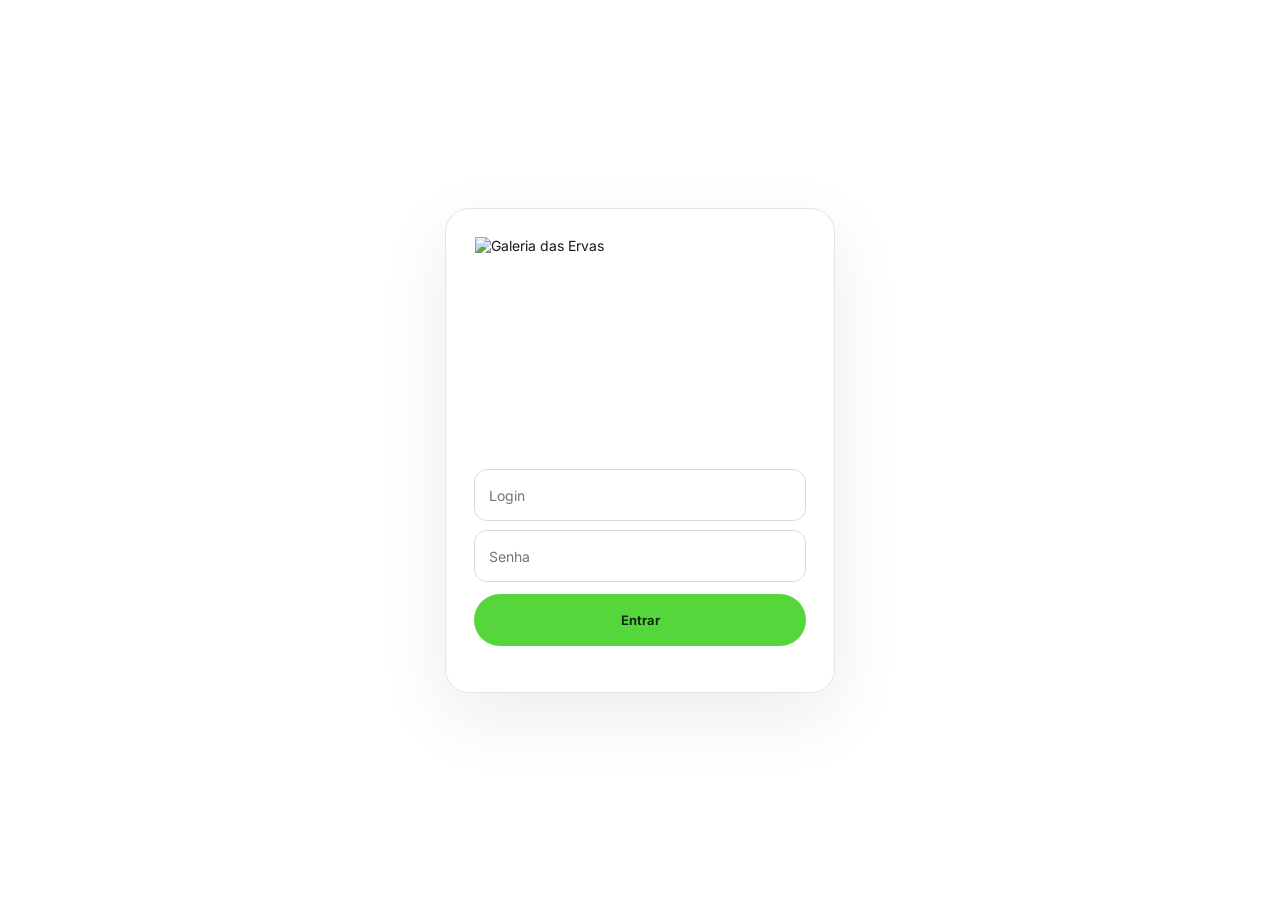
==== commit 8e77d99e: "fix: transforma painel mobile e agiliza catálogo" ====
--- a/apps-script/Index.html
+++ b/apps-script/Index.html
@@ -3,6 +3,10 @@
 <head>
   <meta charset="utf-8">
   <meta name="viewport" content="width=device-width,initial-scale=1,viewport-fit=cover">
+  <meta name="theme-color" content="#ffffff">
+  <meta name="mobile-web-app-capable" content="yes">
+  <meta name="apple-mobile-web-app-capable" content="yes">
+  <meta name="apple-mobile-web-app-status-bar-style" content="default">
   <title>Painel | Galeria das Ervas</title>
   <script>
     (function(){
@@ -1914,6 +1918,108 @@
     html.mobile-admin #settingsForm{grid-template-columns:1fr!important;max-width:none!important}
     html.mobile-admin .login-logo .brand-mark{width:220px!important;max-width:220px!important;height:74px!important}
     html.mobile-admin .login-logo .brand-mark img{width:220px!important;max-width:220px!important;height:74px!important;max-height:74px!important}
+
+    /* Admin app v6 — controles de catálogo e mobile de verdade */
+    .product-selection-row{display:flex;align-items:center;justify-content:space-between;gap:12px;margin:0 0 12px;padding:0 2px}
+    .select-visible{display:inline-flex!important;align-items:center;gap:9px;min-height:40px;cursor:pointer;color:var(--premium-ink)!important;font-size:12px!important}
+    .select-visible input,.product-select-control input{appearance:none;width:20px!important;height:20px!important;min-height:20px!important;margin:0!important;padding:0!important;border:1.5px solid #c9cdc7!important;border-radius:6px!important;background:#fff!important;display:grid;place-items:center;cursor:pointer}
+    .select-visible input:checked,.product-select-control input:checked{background:var(--premium-green-dark)!important;border-color:var(--premium-green-dark)!important}
+    .select-visible input:checked:after,.product-select-control input:checked:after{content:'✓';color:#fff;font-size:13px;font-weight:800;line-height:1}
+    .product-result-count{font-size:11px;color:var(--premium-muted);white-space:nowrap}
+    .product-bulk-bar{display:none}
+    .product-bulk-bar.active{display:flex;align-items:center;gap:8px;padding:10px;border:1px solid #2d342f;border-radius:16px;background:var(--premium-ink);color:#fff;margin:0 0 12px}
+    .product-bulk-summary{display:flex;align-items:center;gap:8px;margin-right:auto;min-width:0;font-size:12px;font-weight:650}
+    .product-bulk-count{width:28px;height:28px;border-radius:9px;background:var(--premium-green);color:#102116;display:grid;place-items:center;font-weight:750;flex:0 0 28px}
+    .product-bulk-actions{display:flex;gap:6px}
+    .product-bulk-btn{min-height:36px;border:1px solid rgba(255,255,255,.18);border-radius:10px;background:#fff;color:var(--premium-ink);padding:8px 11px;font-size:11px;font-weight:700;cursor:pointer}
+    .product-bulk-btn.off{background:transparent;color:#fff}.product-bulk-btn.clear{width:36px;padding:0;background:transparent;color:#fff;font-size:18px}
+    .product-admin-card{position:relative;transition:border-color .2s ease,opacity .2s ease,background .2s ease}
+    .product-admin-card.selected{border-color:#8cb783;background:#fbfff9}
+    .product-admin-card.product-saving{opacity:.58;pointer-events:none}
+    .product-card-actions{display:flex;align-items:center;gap:9px;padding:0 16px 16px;margin-top:auto}
+    .product-select-control{width:46px;height:46px;display:grid!important;place-items:center;border:1px solid var(--premium-line);border-radius:11px;background:#fff;cursor:pointer;flex:0 0 46px}
+    .product-edit-btn{min-height:46px;border:1px solid var(--premium-line);border-radius:11px;background:#f5f4f0;color:var(--premium-ink);padding:9px 13px;font-size:12px;font-weight:650;cursor:pointer}
+    .product-visibility{margin-left:auto;display:flex!important;align-items:center;gap:8px;min-height:46px;padding:6px 9px;border:1px solid var(--premium-line);border-radius:12px;background:#fff;cursor:pointer;color:var(--premium-ink)!important;font-size:11px!important;white-space:nowrap}
+    .product-visibility input{position:absolute;opacity:0;pointer-events:none}
+    .visibility-track{width:38px;height:22px;border-radius:999px;background:#cfd3ce;padding:3px;transition:.2s;flex:0 0 38px}
+    .visibility-knob{display:block;width:16px;height:16px;border-radius:50%;background:#fff;box-shadow:0 1px 4px rgba(0,0,0,.2);transition:.2s}
+    .product-visibility input:checked+.visibility-track{background:var(--premium-green-dark)}
+    .product-visibility input:checked+.visibility-track .visibility-knob{transform:translateX(16px)}
+    .visibility-text{font-weight:650}.product-visibility input:not(:checked)~.visibility-text{color:#888e88}
+    .collection-grid.list-mode .product-admin-card{grid-template-columns:minmax(0,1fr) auto!important;gap:12px!important;padding:14px 14px 14px 16px!important}
+    .collection-grid.list-mode .product-admin-card .content-card-body{grid-column:1;grid-row:1;padding:0!important}
+    .collection-grid.list-mode .product-admin-card .product-card-actions{grid-column:2;grid-row:1;padding:0!important;margin:0!important;align-self:center}
+    .collection-grid.list-mode .product-admin-card .product-edit-btn{font-size:0;width:58px;padding:0}
+    .collection-grid.list-mode .product-admin-card .product-edit-btn:after{content:'Editar';font-size:11px}
+    .products-more{display:flex;justify-content:center;padding:16px 0 4px}.products-more .btn{width:auto!important;min-width:180px}
+
+    .login-card-copy{display:none!important}
+    .login-logo{margin:0 0 12px!important}
+    .login-logo .brand-mark{width:min(330px,82vw)!important;max-width:330px!important;height:min(220px,55vw)!important;max-height:220px!important}
+    .login-logo .brand-mark img{width:100%!important;max-width:330px!important;height:100%!important;max-height:220px!important;object-fit:contain!important}
+    .login-fields{width:100%}
+
+    html.mobile-admin{--mobile-header:72px;--mobile-nav:90px;font-size:16px!important;-webkit-text-size-adjust:100%;text-size-adjust:100%}
+    html.mobile-admin body:not(.login-active){padding:0 0 calc(var(--mobile-nav) + env(safe-area-inset-bottom))!important;background:var(--premium-bg)!important}
+    html.mobile-admin .hero{position:sticky!important;top:0!important;height:var(--mobile-header)!important;z-index:140!important;background:rgba(255,255,255,.96)!important;border-bottom:1px solid var(--premium-line)!important;backdrop-filter:blur(18px)!important}
+    html.mobile-admin .hero .wrap{height:100%!important;padding:5px 16px!important}
+    html.mobile-admin .brandbar{height:100%!important;min-height:0!important;justify-content:center!important}
+    html.mobile-admin .hero .brand-mark{width:150px!important;max-width:150px!important;height:60px!important;max-height:60px!important}
+    html.mobile-admin .hero .brand-mark img{width:150px!important;max-width:150px!important;height:60px!important;max-height:60px!important;object-fit:contain!important}
+    html.mobile-admin .content{padding:10px 14px 28px!important}
+    html.mobile-admin .view.card{min-height:0!important;margin:0!important;padding:12px 0 24px!important;background:transparent!important;border:0!important;border-radius:0!important;box-shadow:none!important;overflow:visible!important}
+    html.mobile-admin .section-head{gap:12px!important;margin:0 0 18px!important}
+    html.mobile-admin .section-head h2{font-size:29px!important;line-height:1.04!important;letter-spacing:-.045em!important}
+    html.mobile-admin .section-head p{font-size:13px!important;line-height:1.45!important;margin-top:6px!important}
+    html.mobile-admin .section-head>.btn,html.mobile-admin .section-head .save-area>.btn{width:100%!important;min-height:48px!important;border-radius:14px!important}
+    html.mobile-admin .eyebrow{font-size:10px!important;letter-spacing:.14em!important}
+    html.mobile-admin .dash{grid-template-columns:repeat(2,minmax(0,1fr))!important;gap:10px!important}
+    html.mobile-admin .metric{min-height:108px!important;padding:14px!important;border-radius:18px!important;display:grid!important;grid-template-columns:34px minmax(0,1fr)!important;grid-template-rows:auto 1fr!important;gap:6px 10px!important;align-items:center!important;background:#fff!important}
+    html.mobile-admin .metric:first-child{grid-column:1/-1!important;min-height:104px!important;grid-template-columns:38px minmax(0,1fr) auto!important;grid-template-rows:1fr!important;background:var(--premium-green)!important}
+    html.mobile-admin .metric:nth-child(4){grid-column:1/-1!important;min-height:84px!important;grid-template-columns:34px minmax(0,1fr) auto!important;grid-template-rows:1fr!important}
+    html.mobile-admin .metric-icon{grid-column:1!important;grid-row:1!important;width:34px!important;height:34px!important;padding:7px!important;border-radius:11px!important}
+    html.mobile-admin .metric b{grid-column:2!important;grid-row:2!important;font-size:32px!important;align-self:end!important}
+    html.mobile-admin .metric span:not(.metric-icon){grid-column:2!important;grid-row:1!important;align-self:start!important;margin:0!important;font-size:11px!important}
+    html.mobile-admin .metric:first-child b,html.mobile-admin .metric:nth-child(4) b{grid-column:3!important;grid-row:1!important;align-self:center!important;font-size:34px!important}
+    html.mobile-admin .metric:first-child span:not(.metric-icon),html.mobile-admin .metric:nth-child(4) span:not(.metric-icon){grid-column:2!important;grid-row:1!important;align-self:center!important;font-size:12px!important}
+    html.mobile-admin .admin-access-panel{margin-top:10px!important;padding:15px!important;border-radius:18px!important}
+    html.mobile-admin .sidebar{height:var(--mobile-nav)!important;min-height:var(--mobile-nav)!important;max-height:var(--mobile-nav)!important;padding:8px 10px calc(8px + env(safe-area-inset-bottom))!important;gap:6px!important;border-radius:22px 22px 0 0!important;scroll-padding-inline:10px!important}
+    html.mobile-admin .tab{flex:0 0 82px!important;width:82px!important;min-height:66px!important;padding:7px 5px!important;border-radius:15px!important;font-size:10.5px!important;gap:5px!important;scroll-snap-align:start!important}
+    html.mobile-admin .tab-icon{width:23px!important;height:23px!important}
+    html.mobile-admin .collection-tools{position:sticky;top:calc(var(--mobile-header) + 1px);z-index:80;margin:0 -14px 10px;padding:10px 14px;background:rgba(245,244,240,.96);backdrop-filter:blur(14px)}
+    html.mobile-admin .collection-search input{min-height:48px!important;font-size:16px!important}
+    html.mobile-admin .view-switch button{width:42px;height:42px}
+    html.mobile-admin .product-selection-row{margin:0 0 10px;min-height:42px}
+    html.mobile-admin .select-visible{font-size:12px!important}
+    html.mobile-admin .collection-grid{gap:10px!important}
+    html.mobile-admin .content-card{border-radius:17px!important}
+    html.mobile-admin .collection-grid.list-mode .product-admin-card{grid-template-columns:minmax(0,1fr)!important;padding:15px!important;gap:12px!important}
+    html.mobile-admin .collection-grid.list-mode .product-admin-card .content-card-body{grid-column:1!important;grid-row:1!important;padding-right:0!important}
+    html.mobile-admin .collection-grid.list-mode .product-admin-card .product-card-actions{grid-column:1!important;grid-row:2!important;width:100%!important;display:grid!important;grid-template-columns:46px 62px minmax(0,1fr)!important;gap:8px!important}
+    html.mobile-admin .product-visibility{margin:0!important;justify-content:flex-end!important;min-width:0!important}
+    html.mobile-admin .product-card-actions{padding:0 15px 15px!important}
+    html.mobile-admin .product-admin-card h3{font-size:16px!important;line-height:1.24!important}
+    html.mobile-admin .product-admin-card .badge{font-size:9px!important}
+    html.mobile-admin .product-bulk-bar.active{position:fixed;left:10px;right:10px;bottom:calc(var(--mobile-nav) + 8px + env(safe-area-inset-bottom));z-index:175;margin:0;padding:10px;border-radius:17px;box-shadow:0 16px 50px rgba(15,22,17,.25)}
+    html.mobile-admin .product-bulk-summary span:last-child{display:none}
+    html.mobile-admin .product-bulk-btn{padding:8px 9px}
+    html.mobile-admin .settings-group{border-radius:17px}
+    html.mobile-admin .settings-row{padding:15px!important}
+    html.mobile-admin .editor-shell{padding:82px 12px 104px!important}
+    html.mobile-admin .editor-section{border-radius:17px!important;padding:15px!important}
+    html.mobile-admin .login-screen{padding:12px!important}
+    html.mobile-admin .login-card{width:100%!important;max-width:430px!important;padding:24px 20px 28px!important;border:0!important;box-shadow:none!important;background:#fff!important}
+    html.mobile-admin .login-logo .brand-mark{width:min(340px,88vw)!important;max-width:340px!important;height:min(226px,58vw)!important;max-height:226px!important}
+    html.mobile-admin .login-logo .brand-mark img{width:100%!important;max-width:340px!important;height:100%!important;max-height:226px!important}
+    html.mobile-admin .login-card input{min-height:56px!important;border-radius:15px!important;font-size:16px!important}
+    html.mobile-admin .login-card .btn{min-height:56px!important;border-radius:15px!important;font-size:15px!important}
+
+    @media(max-width:370px){
+      html.mobile-admin .content{padding-left:10px!important;padding-right:10px!important}
+      html.mobile-admin .collection-tools{margin-left:-10px;margin-right:-10px;padding-left:10px;padding-right:10px}
+      html.mobile-admin .product-bulk-btn{font-size:10px;padding:7px}
+      html.mobile-admin .tab{flex-basis:76px!important;width:76px!important}
+    }
   </style>
 
 </head>
@@ -1925,9 +2031,6 @@
           <img data-brand-logo alt="Galeria das Ervas" loading="eager" decoding="async">
           <span class="brand-fallback">Galeria das Ervas</span>
         </div>
-      </div>
-      <div class="login-card-copy">
-        <p>Painel administrativo</p>
       </div>
       <div class="login-fields">
         <div class="field">
@@ -2039,12 +2142,17 @@
           </div>
           <div id="productEditor" class="editor hidden"></div>
           <div class="collection-tools">
-            <div class="collection-search"><input id="productSearch" placeholder="Buscar produto" oninput="renderProducts()"></div>
+            <div class="collection-search"><input id="productSearch" placeholder="Buscar produto" oninput="resetProductList()"></div>
             <div class="view-switch" aria-label="Visualização de produtos">
               <button id="productsCardsBtn" type="button" onclick="setCollectionView('products','cards')" aria-label="Ver cards">▦</button>
               <button id="productsListBtn" type="button" onclick="setCollectionView('products','list')" aria-label="Ver lista">☷</button>
             </div>
           </div>
+          <div class="product-selection-row">
+            <label class="select-visible"><input id="selectVisibleProducts" type="checkbox" onchange="toggleVisibleProducts(this.checked)"><span>Selecionar produtos exibidos</span></label>
+            <span id="productResultCount" class="product-result-count"></span>
+          </div>
+          <div id="productBulkBar" class="product-bulk-bar" aria-live="polite"></div>
           <div id="productsList"></div>
         </section>
 
@@ -2253,7 +2361,12 @@
  el.textContent='0';
  requestAnimationFrame(tick);
 }
-$$('.tab').forEach(b=>b.onclick=()=>{$$('.tab').forEach(x=>x.classList.remove('active'));b.classList.add('active');$$('.view').forEach(v=>v.classList.toggle('hidden',v.dataset.view!==b.dataset.tab));setMobileMenu(false);});
+$$('.tab').forEach(b=>b.onclick=()=>{
+ $$('.tab').forEach(x=>x.classList.remove('active')); b.classList.add('active');
+ $$('.view').forEach(v=>v.classList.toggle('hidden',v.dataset.view!==b.dataset.tab));
+ const bulk=$('#productBulkBar'); if(bulk) bulk.classList.toggle('active',b.dataset.tab==='products'&&selectedProductIds.size>0);
+ setMobileMenu(false); window.scrollTo({top:0,behavior:'auto'});
+});
 function esc(v){return String(v??'').replace(/[&<>\"]/g,m=>({'&':'&amp;','<':'&lt;','>':'&gt;','\"':'&quot;'}[m]))}
 function val(id){return document.getElementById(id).value} function checked(id){return document.getElementById(id).checked}
 function slug(s){return String(s).normalize('NFD').replace(/[\u0300-\u036f]/g,'').toLowerCase().replace(/[^a-z0-9]+/g,'-').replace(/(^-|-$)/g,'')}
@@ -2308,13 +2421,48 @@
 document.addEventListener('keydown',e=>{if(e.key==='Escape') closeOpenEditor();});
 function categoryOptions(selected){return DB.categories.filter(c=>isOn(c.active)).map(c=>`<option value="${esc(c.id)}" ${c.id===selected?'selected':''}>${esc(c.name)}</option>`).join('')}
 let collectionView={products:'list',posts:'cards'};
+let selectedProductIds=new Set();
+let productRenderLimit=30;
 function setCollectionView(type,mode){ collectionView[type]=mode; if(type==='products') renderProducts(); else renderPosts(); }
 function syncViewButtons(type){ const mode=collectionView[type]; const cards=$('#'+type+'CardsBtn'), list=$('#'+type+'ListBtn'); if(cards) cards.classList.toggle('active',mode==='cards'); if(list) list.classList.toggle('active',mode==='list'); }
+function filteredProductRows(){ const q=($('#productSearch')?.value||'').trim().toLowerCase(); return DB.products.filter(p=>[p.name,p.category,p.description,p.id].join(' ').toLowerCase().includes(q)); }
+function resetProductList(){ productRenderLimit=30; renderProducts(); }
+function showMoreProducts(){ productRenderLimit+=30; renderProducts(); }
+function toggleProductSelection(id,selected){ if(selected) selectedProductIds.add(String(id)); else selectedProductIds.delete(String(id)); renderProducts(); }
+function toggleVisibleProducts(selected){ filteredProductRows().slice(0,productRenderLimit).forEach(p=>selected?selectedProductIds.add(String(p.id)):selectedProductIds.delete(String(p.id))); renderProducts(); }
+function clearProductSelection(){ selectedProductIds.clear(); renderProducts(); }
+function syncProductSelectionUI(visibleRows,total){
+ const visibleIds=visibleRows.map(p=>String(p.id));
+ const selectedVisible=visibleIds.filter(id=>selectedProductIds.has(id)).length;
+ const selectAll=$('#selectVisibleProducts');
+ if(selectAll){ selectAll.checked=visibleIds.length>0&&selectedVisible===visibleIds.length; selectAll.indeterminate=selectedVisible>0&&selectedVisible<visibleIds.length; }
+ const result=$('#productResultCount'); if(result) result.textContent=`${visibleRows.length} de ${total}`;
+ const bulk=$('#productBulkBar'); if(!bulk) return;
+ const mobile=document.documentElement.classList.contains('mobile-admin');
+ if(mobile&&bulk.parentElement!==document.body) document.body.appendChild(bulk);
+ if(!mobile&&bulk.parentElement===document.body){const list=$('#productsList');list?.parentElement?.insertBefore(bulk,list);}
+ const count=selectedProductIds.size;
+ const productsOpen=$('.tab.active')?.dataset.tab==='products';
+ bulk.classList.toggle('active',count>0&&productsOpen);
+ bulk.innerHTML=count?`<div class="product-bulk-summary"><span class="product-bulk-count">${count}</span><span>selecionado${count>1?'s':''}</span></div><div class="product-bulk-actions"><button class="product-bulk-btn" type="button" onclick="applyBulkProductActive(true)">Ativar</button><button class="product-bulk-btn off" type="button" onclick="applyBulkProductActive(false)">Ocultar</button><button class="product-bulk-btn clear" type="button" onclick="clearProductSelection()" aria-label="Cancelar seleção">×</button></div>`:'';
+}
+function setProductActiveUI(id,active){
+ const item=DB.products.find(p=>String(p.id)===String(id)); if(!item) return;
+ const previous=isOn(item.active); item.active=!!active; renderProducts();
+ google.script.run.withSuccessHandler(()=>toast(active?'Produto ativado no site.':'Produto ocultado do site.')).withFailureHandler(e=>{item.active=previous;renderProducts();toast(e.message||e)}).setProductActive(id,!!active);
+}
+function applyBulkProductActive(active){
+ const ids=[...selectedProductIds]; if(!ids.length) return;
+ const previous=new Map(); DB.products.forEach(p=>{if(selectedProductIds.has(String(p.id))){previous.set(String(p.id),p.active);p.active=!!active;}});
+ selectedProductIds.clear(); renderProducts();
+ google.script.run.withSuccessHandler(res=>toast(`${res.updated||ids.length} produto${ids.length>1?'s':''} ${active?'ativado':'ocultado'}${ids.length>1?'s':''}.`)).withFailureHandler(e=>{DB.products.forEach(p=>{if(previous.has(String(p.id)))p.active=previous.get(String(p.id));});ids.forEach(id=>selectedProductIds.add(String(id)));renderProducts();toast(e.message||e)}).setProductsActive(ids,!!active);
+}
 function renderProducts(){
- const q=($('#productSearch')?.value||'').trim().toLowerCase();
- const rows=DB.products.filter(p=>[p.name,p.category,p.description,p.id].join(' ').toLowerCase().includes(q));
+ const allRows=filteredProductRows();
+ const rows=allRows.slice(0,productRenderLimit);
  syncViewButtons('products');
- $('#productsList').innerHTML=rows.length?`<div class="collection-grid ${collectionView.products==='list'?'list-mode':''}">${rows.map(p=>`<article class="content-card"><div class="content-card-media"><img src="${esc(imgSrc(p.image_url)||imgSrc('assets/img/site/hero-ervas.png'))}" alt=""></div><div class="content-card-body"><div class="content-card-meta"><span class="badge">${esc(p.category||'Sem categoria')}</span><span class="state-dot ${isOn(p.active)?'on':''}">${isOn(p.active)?'Ativo':'Oculto'}</span>${isOn(p.featured)?'<span class="badge">Destaque</span>':''}</div><h3>${esc(p.name)}</h3><p class="card-description">${esc(p.description||'Sem descrição cadastrada.')}</p></div><div class="content-card-actions"><button class="btn small" onclick="editProduct('${esc(p.id)}')">Editar</button><button class="btn danger small" onclick="hideProduct('${esc(p.id)}')">Ocultar</button></div></article>`).join('')}</div>`:'<div class="notice">Nenhum produto encontrado.</div>';
+ $('#productsList').innerHTML=rows.length?`<div class="collection-grid ${collectionView.products==='list'?'list-mode':''}">${rows.map(p=>`<article class="content-card product-admin-card ${selectedProductIds.has(String(p.id))?'selected':''}"><div class="content-card-media"><img src="${esc(imgSrc(p.image_url)||imgSrc('assets/img/site/hero-ervas.png'))}" alt="${esc(p.name)}"></div><div class="content-card-body"><div class="content-card-meta"><span class="badge">${esc(p.category||'Sem categoria')}</span><span class="state-dot ${isOn(p.active)?'on':''}">${isOn(p.active)?'No site':'Oculto'}</span>${isOn(p.featured)?'<span class="badge">Destaque</span>':''}</div><h3>${esc(p.name)}</h3><p class="card-description">${esc(p.description||'Sem descrição cadastrada.')}</p></div><div class="product-card-actions"><label class="product-select-control" title="Selecionar ${esc(p.name)}"><input type="checkbox" ${selectedProductIds.has(String(p.id))?'checked':''} onchange="toggleProductSelection('${esc(p.id)}',this.checked)" aria-label="Selecionar ${esc(p.name)}"></label><button class="product-edit-btn" type="button" onclick="editProduct('${esc(p.id)}')">Editar</button><label class="product-visibility" title="${isOn(p.active)?'Ocultar produto do site':'Ativar produto no site'}"><input type="checkbox" ${isOn(p.active)?'checked':''} onchange="setProductActiveUI('${esc(p.id)}',this.checked)"><span class="visibility-track"><span class="visibility-knob"></span></span><span class="visibility-text">${isOn(p.active)?'No site':'Oculto'}</span></label></div></article>`).join('')}</div>${rows.length<allRows.length?`<div class="products-more"><button class="btn secondary" type="button" onclick="showMoreProducts()">Mostrar mais 30</button></div>`:''}`:'<div class="notice">Nenhum produto encontrado.</div>';
+ syncProductSelectionUI(rows,allRows.length);
 }
 function productForm(p={}){ $('#productEditor').classList.remove('hidden'); $('#productEditor').innerHTML=`<div class="editor-shell"><header class="editor-top"><div><p class="eyebrow">Catálogo</p><h2>${p.id?'Editar produto':'Novo produto'}</h2></div></header><section class="editor-section"><div class="editor-section-title"><h3>Identificação</h3><p>Nome, código interno e posição no catálogo.</p></div><div class="grid"><div class="field"><label>Nome do produto</label><input id="p_name" value="${esc(p.name||'')}" placeholder="Ex.: Chá de camomila"></div><div class="field"><label>ID / endereço amigável</label><input id="p_id" value="${esc(p.id||'')}" placeholder="Gerado automaticamente"></div><div class="field"><label>Categoria</label><select id="p_category">${categoryOptions(p.category)}</select></div><div class="field"><label>Ordem de exibição</label><input id="p_order" type="number" value="${esc(p.order||'99')}"></div></div></section><section class="editor-section"><div class="editor-section-title"><h3>Conteúdo do produto</h3><p>Explique o que é e destaque as principais características.</p></div><div class="field"><label>Descrição curta</label><textarea id="p_description" placeholder="Apresentação breve para o catálogo">${esc(p.description||'')}</textarea></div><div class="field"><label>Benefícios / características</label><textarea id="p_benefits" placeholder="Separe os pontos principais com ponto e vírgula">${esc(p.benefits||'')}</textarea></div></section><section class="editor-section"><div class="editor-section-title"><h3>Imagem</h3><p>Prefira foto horizontal, clara e com o produto centralizado.</p></div><div class="field">${uploadInput('Imagem do produto',p.image_url)}</div></section><section class="editor-section"><div class="editor-section-title"><h3>Publicação</h3><p>Controle onde o produto fica visível.</p></div><div class="choice-row"><label class="choice-card"><input id="p_featured" type="checkbox" ${isOn(p.featured)?'checked':''}> Destacar na página inicial</label><label class="choice-card"><input id="p_active" type="checkbox" ${p.active===false||String(p.active)==='false'?'':'checked'}> Produto ativo no site</label></div></section><footer class="editor-footer"><button class="btn" onclick="saveProductUI()">Salvar produto</button><button class="btn secondary" onclick="closeEditor('productEditor')">Cancelar</button></footer></div>`; openEditor('productEditor'); }
 function newProduct(){productForm({active:true,featured:false})} function editProduct(id){const item=DB.products.find(p=>String(p.id)===String(id)); if(!item) return toast('Produto não encontrado no painel.'); productForm(item)} function hideProduct(id){if(confirm('Ocultar este produto?')) google.script.run.withSuccessHandler(init).deleteProduct(id)}
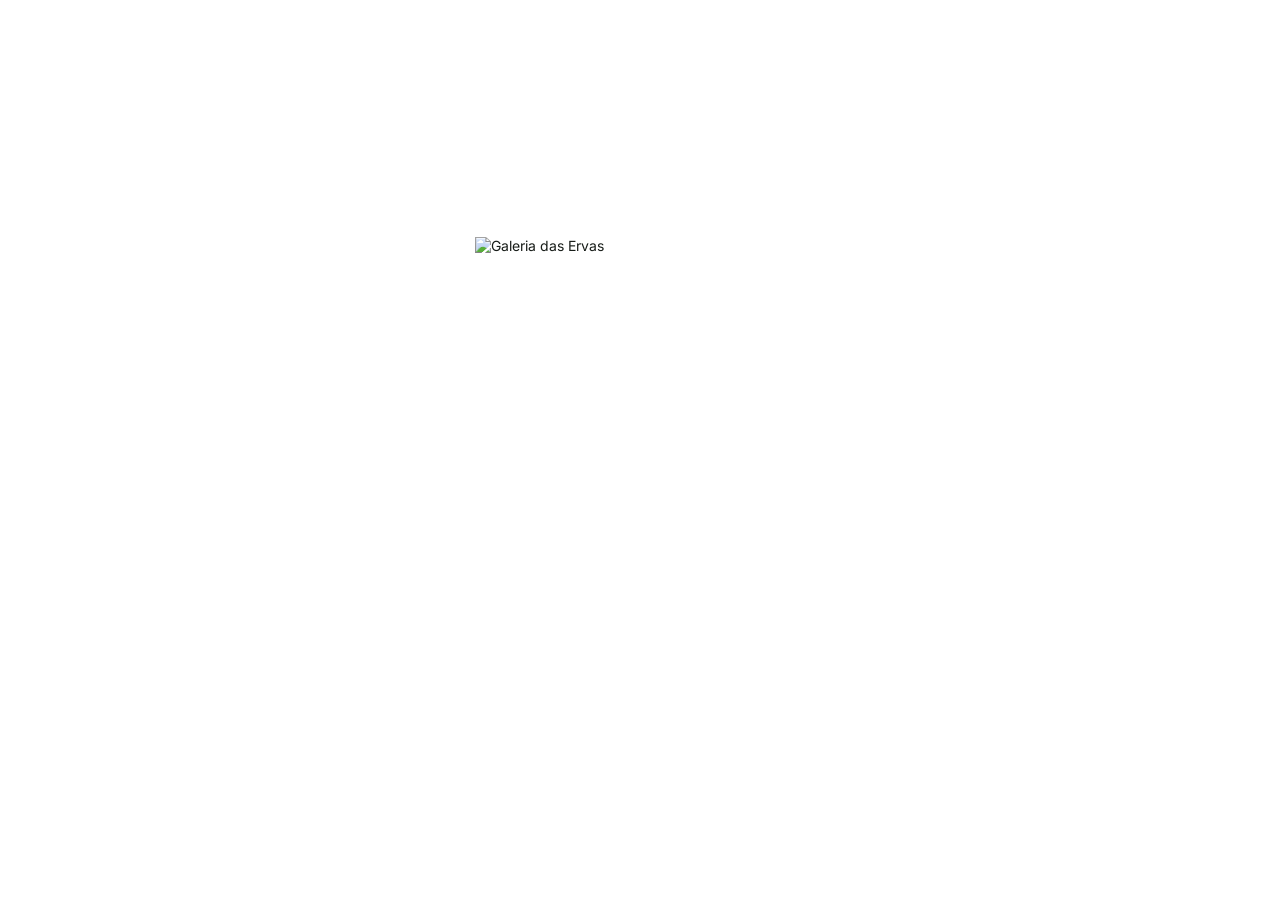
==== commit f697fda8: "fix: sincroniza transição e simplifica login" ====
--- a/apps-script/Index.html
+++ b/apps-script/Index.html
@@ -2014,6 +2014,35 @@
     html.mobile-admin .login-card input{min-height:56px!important;border-radius:15px!important;font-size:16px!important}
     html.mobile-admin .login-card .btn{min-height:56px!important;border-radius:15px!important;font-size:15px!important}
 
+    /* Login v7 — continuidade exata da marca e entrada suave dos campos */
+    .login-screen{background:#fff!important}
+    .login-card{
+      background:transparent!important;
+      border:0!important;
+      border-radius:0!important;
+      box-shadow:none!important;
+      backdrop-filter:none!important;
+    }
+    .login-fields .field,
+    .login-fields>.btn{
+      opacity:0;
+      transform:translateY(34px) scale(.985);
+      will-change:transform,opacity;
+    }
+    body.login-fields-enter .login-fields .field:nth-child(1){animation:loginFieldBounceUpSlow 1.16s cubic-bezier(.2,.82,.2,1) .04s both}
+    body.login-fields-enter .login-fields .field:nth-child(2){animation:loginFieldBounceUpSlow 1.16s cubic-bezier(.2,.82,.2,1) .18s both}
+    body.login-fields-enter .login-fields>.btn{animation:loginFieldBounceUpSlow 1.16s cubic-bezier(.2,.82,.2,1) .32s both}
+    @keyframes loginFieldBounceUpSlow{
+      0%{opacity:0;transform:translateY(34px) scale(.985)}
+      56%{opacity:1;transform:translateY(-7px) scale(1.004)}
+      74%{transform:translateY(3px) scale(.998)}
+      89%{transform:translateY(-1px) scale(1.001)}
+      100%{opacity:1;transform:translateY(0) scale(1)}
+    }
+    @media(prefers-reduced-motion:reduce){
+      .login-fields .field,.login-fields>.btn{opacity:1!important;transform:none!important;animation:none!important}
+    }
+
     @media(max-width:370px){
       html.mobile-admin .content{padding-left:10px!important;padding-right:10px!important}
       html.mobile-admin .collection-tools{margin-left:-10px;margin-right:-10px;padding-left:10px;padding-right:10px}
@@ -2274,7 +2303,39 @@
 }
 setupMobileMode();
 const BRAND_LOGO='[data-uri]';
-function applyBrandLogo(){ document.querySelectorAll('[data-brand-logo]').forEach(el=>{ el.src='https://galeriadaservas.com.br/assets/img/site/logo.png'; }); }
+let loginFieldsFallbackTimer=0;
+function revealLoginFields(){
+  clearTimeout(loginFieldsFallbackTimer);
+  document.body.classList.add('login-fields-enter');
+}
+function reportLoginTarget(){
+  const logo=document.querySelector('.login-logo img');
+  if(!logo||!logo.complete||!logo.naturalWidth) return;
+  const rect=logo.getBoundingClientRect();
+  if(rect.width<1||rect.height<1) return;
+  window.top.postMessage({
+    type:'gde-login-target',
+    rect:{left:rect.left,top:rect.top,width:rect.width,height:rect.height},
+    viewport:{width:window.innerWidth,height:window.innerHeight}
+  },'*');
+}
+function prepareLoginHandoff(){
+  const logo=document.querySelector('.login-logo img');
+  if(!logo||logo.dataset.handoffReady==='true') return;
+  logo.dataset.handoffReady='true';
+  const send=()=>requestAnimationFrame(reportLoginTarget);
+  if(logo.complete&&logo.naturalWidth) send(); else logo.addEventListener('load',send,{once:true});
+  [140,420,980].forEach(delay=>setTimeout(reportLoginTarget,delay));
+  addEventListener('resize',reportLoginTarget,{passive:true});
+  if(window.visualViewport) visualViewport.addEventListener('resize',reportLoginTarget,{passive:true});
+  loginFieldsFallbackTimer=setTimeout(revealLoginFields,2200);
+}
+addEventListener('message',event=>{
+  if(event.data?.type!=='gde-login-reveal') return;
+  if(!/^https:\/\/(www\.)?galeriadaservas\.com\.br$/.test(event.origin)) return;
+  revealLoginFields();
+});
+function applyBrandLogo(){ document.querySelectorAll('[data-brand-logo]').forEach(el=>{ el.src='https://galeriadaservas.com.br/assets/img/site/logo.png'; }); prepareLoginHandoff(); }
 if(document.readyState==='loading'){ document.addEventListener('DOMContentLoaded',applyBrandLogo); } else { applyBrandLogo(); }
 function setMobileMenu(open){ document.documentElement.classList.toggle('menu-open',open); const btn=$('.mobile-menu-toggle'); if(btn) btn.setAttribute('aria-expanded',open?'true':'false'); }
 function toggleMobileMenu(){ setMobileMenu(!document.documentElement.classList.contains('menu-open')); }
